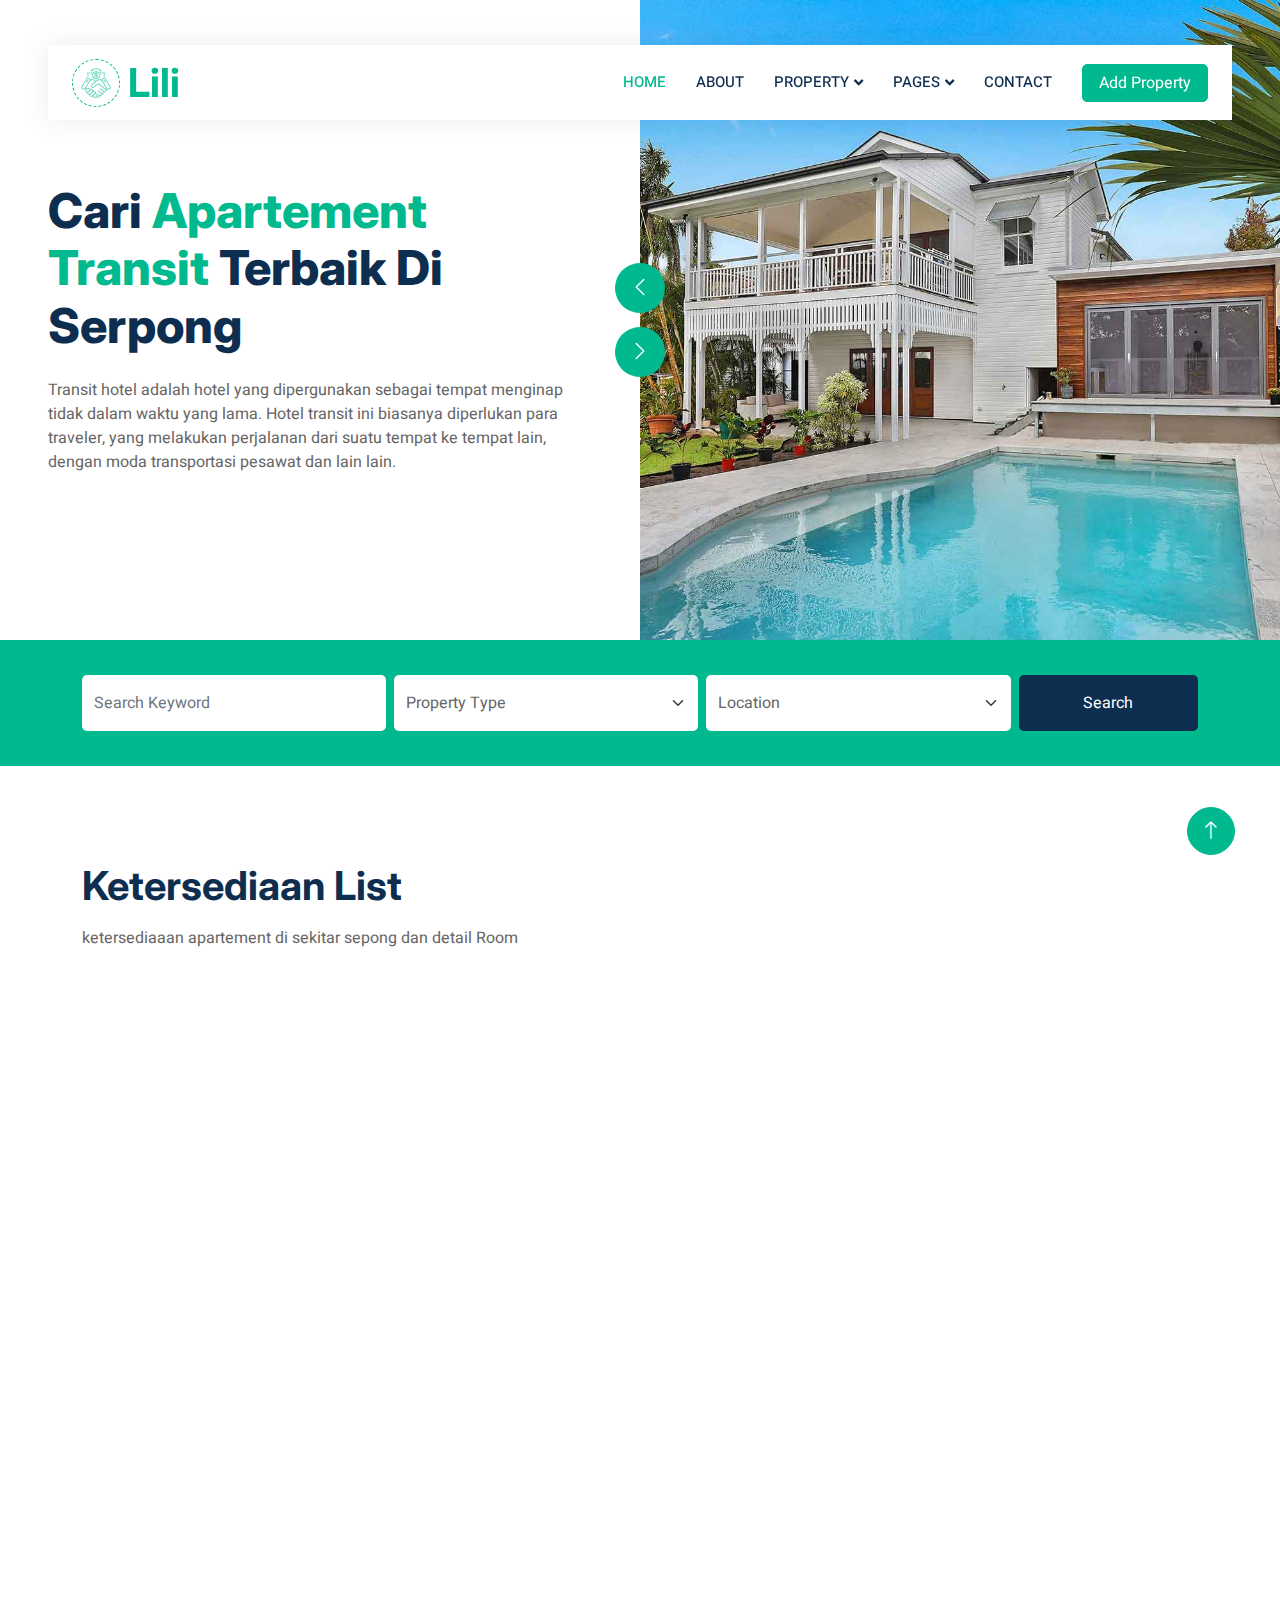
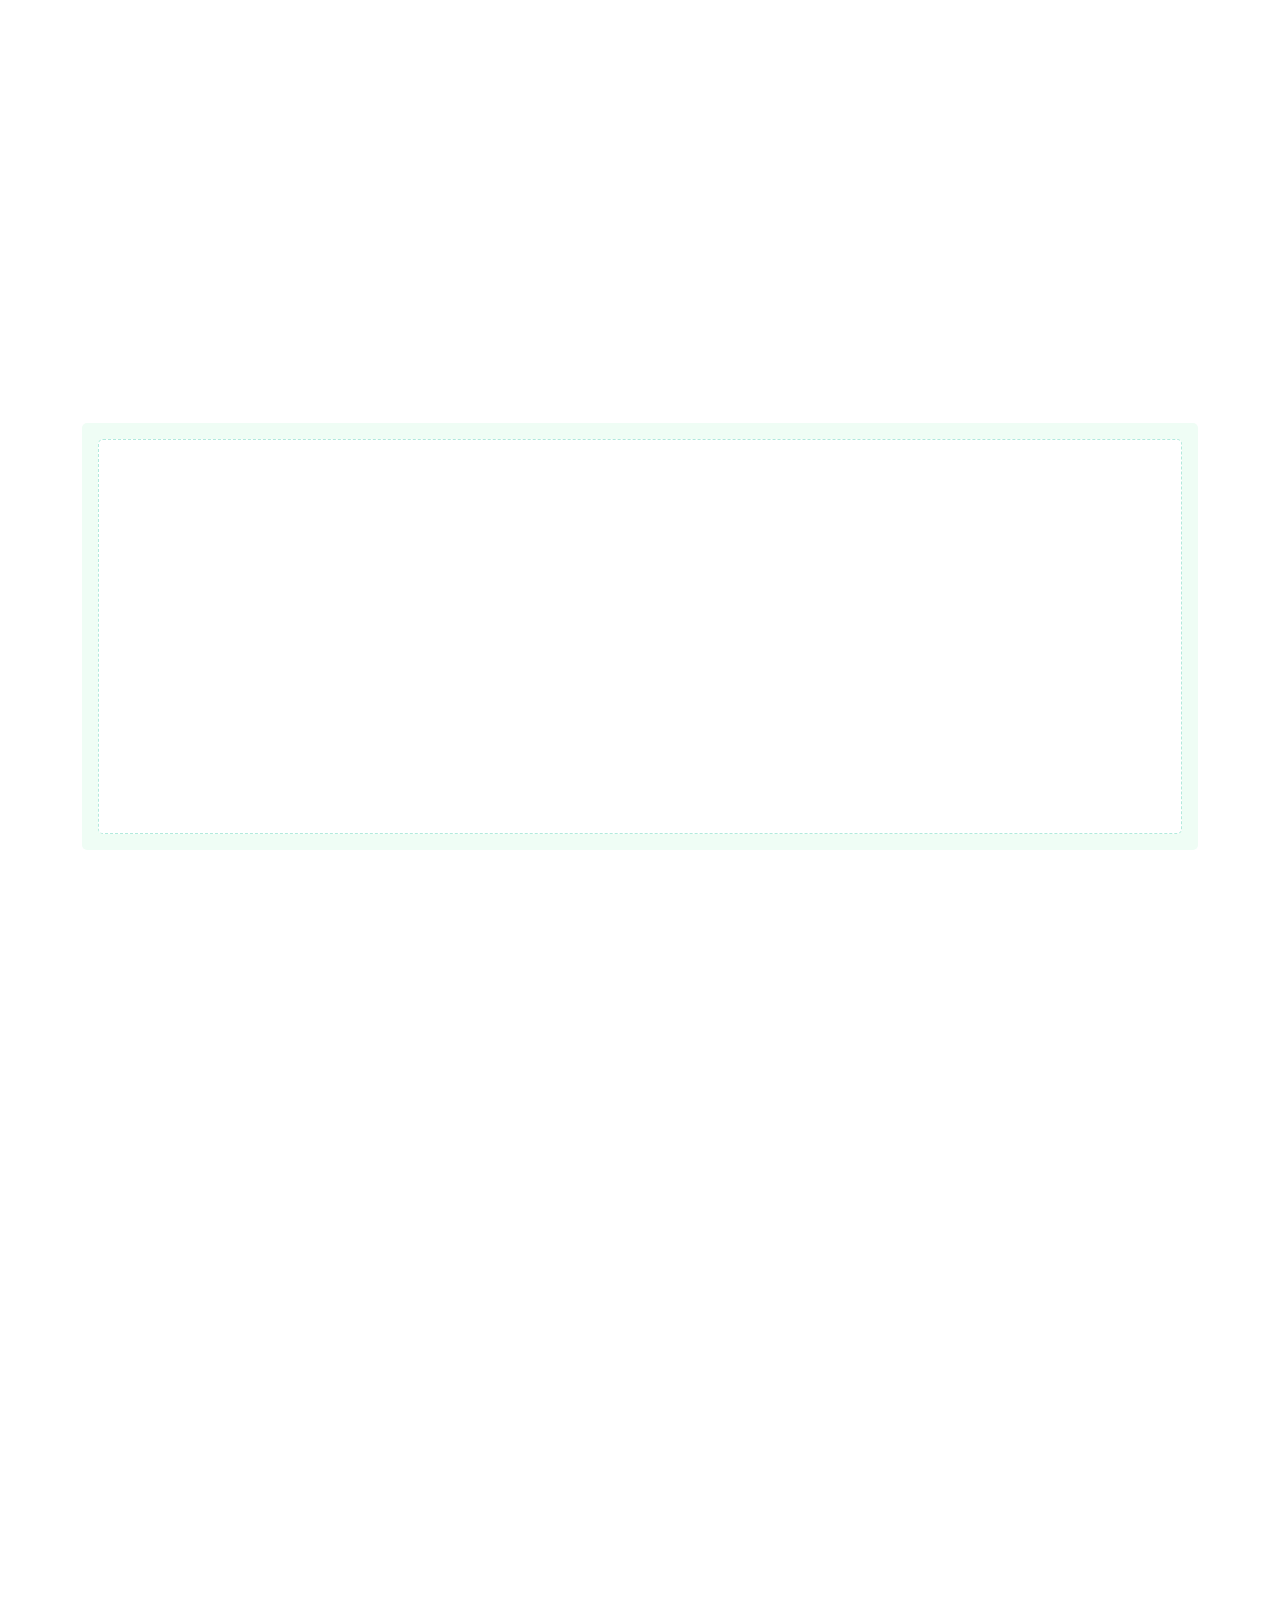
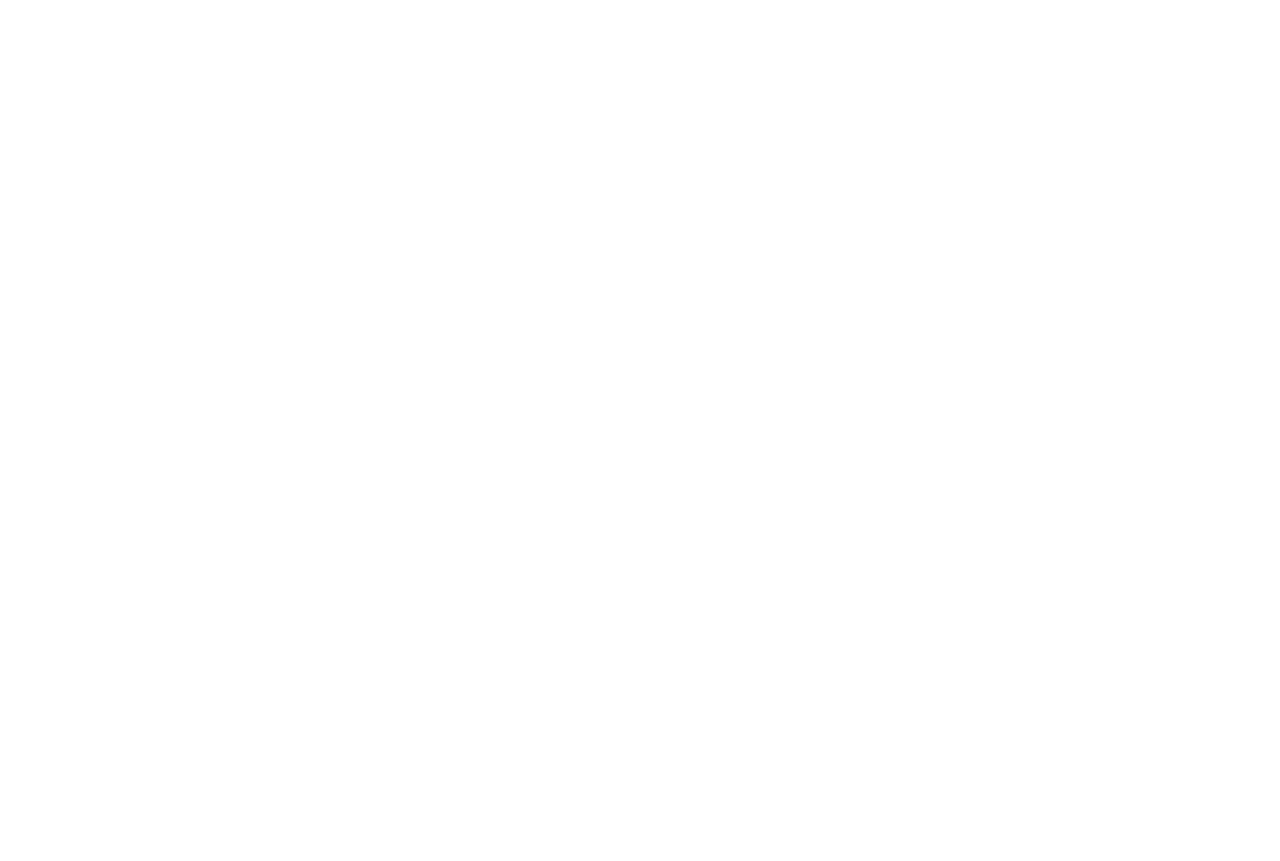
==== index.html @ ef80ec51 "first commit" ====
<!DOCTYPE html>
<html lang="en">

<head>
    <meta charset="utf-8">
    <title>Makaan - Real Estate HTML Template</title>
    <meta content="width=device-width, initial-scale=1.0" name="viewport">
    <meta content="" name="keywords">
    <meta content="" name="description">

    <!-- Favicon -->
    <link href="img/favicon.ico" rel="icon">

    <!-- Google Web Fonts -->
    <link rel="preconnect" href="https://fonts.googleapis.com">
    <link rel="preconnect" href="https://fonts.gstatic.com" crossorigin>
    <link href="https://fonts.googleapis.com/css2?family=Heebo:wght@400;500;600&family=Inter:wght@700;800&display=swap" rel="stylesheet">
    
    <!-- Icon Font Stylesheet -->
    <link href="https://cdnjs.cloudflare.com/ajax/libs/font-awesome/5.10.0/css/all.min.css" rel="stylesheet">
    <link href="https://cdn.jsdelivr.net/npm/bootstrap-icons@1.4.1/font/bootstrap-icons.css" rel="stylesheet">

    <!-- Libraries Stylesheet -->
    <link href="lib/animate/animate.min.css" rel="stylesheet">
    <link href="lib/owlcarousel/assets/owl.carousel.min.css" rel="stylesheet">

    <!-- Customized Bootstrap Stylesheet -->
    <link href="css/bootstrap.min.css" rel="stylesheet">

    <!-- Template Stylesheet -->
    <link href="css/style.css" rel="stylesheet">
</head>

<body>
    <div class="container-xxl bg-white p-0">
        <!-- Spinner Start -->
        <div id="spinner" class="show bg-white position-fixed translate-middle w-100 vh-100 top-50 start-50 d-flex align-items-center justify-content-center">
            <div class="spinner-border text-primary" style="width: 3rem; height: 3rem;" role="status">
                <span class="sr-only">Loading...</span>
            </div>
        </div>
        <!-- Spinner End -->


        <!-- Navbar Start -->
        <div class="container-fluid nav-bar bg-transparent">
            <nav class="navbar navbar-expand-lg bg-white navbar-light py-0 px-4">
                <a href="index.html" class="navbar-brand d-flex align-items-center text-center">
                    <div class="icon p-2 me-2">
                        <img class="img-fluid" src="img/icon-deal.png" alt="Icon" style="width: 30px; height: 30px;">
                    </div>
                    <h1 class="m-0 text-primary">Lili</h1>
                </a>
                <button type="button" class="navbar-toggler" data-bs-toggle="collapse" data-bs-target="#navbarCollapse">
                    <span class="navbar-toggler-icon"></span>
                </button>
                <div class="collapse navbar-collapse" id="navbarCollapse">
                    <div class="navbar-nav ms-auto">
                        <a href="index.html" class="nav-item nav-link active">Home</a>
                        <a href="about.html" class="nav-item nav-link">About</a>
                        <div class="nav-item dropdown">
                            <a href="#" class="nav-link dropdown-toggle" data-bs-toggle="dropdown">Property</a>
                            <div class="dropdown-menu rounded-0 m-0">
                                <a href="property-list.html" class="dropdown-item">Property List</a>
                                <a href="property-type.html" class="dropdown-item">Property Type</a>
                                <a href="property-agent.html" class="dropdown-item">Property Agent</a>
                            </div>
                        </div>
                        <div class="nav-item dropdown">
                            <a href="#" class="nav-link dropdown-toggle" data-bs-toggle="dropdown">Pages</a>
                            <div class="dropdown-menu rounded-0 m-0">
                                <a href="testimonial.html" class="dropdown-item">Testimonial</a>
                                <a href="404.html" class="dropdown-item">404 Error</a>
                            </div>
                        </div>
                        <a href="contact.html" class="nav-item nav-link">Contact</a>
                    </div>
                    <a href="" class="btn btn-primary px-3 d-none d-lg-flex">Add Property</a>
                </div>
            </nav>
        </div>
        <!-- Navbar End -->


        <!-- Header Start -->
        <div class="container-fluid header bg-white p-0">
            <div class="row g-0 align-items-center flex-column-reverse flex-md-row">
                <div class="col-md-6 p-5 mt-lg-5">
                    <h1 class="display-5 animated fadeIn mb-4">Cari <span class="text-primary">Apartement Transit</span> Terbaik Di Serpong</h1>
                    <p class="animated fadeIn mb-4 pb-2">Transit hotel adalah hotel yang dipergunakan sebagai tempat menginap tidak dalam waktu yang lama. Hotel transit ini biasanya diperlukan para traveler, yang melakukan perjalanan dari suatu tempat ke tempat lain, dengan moda transportasi pesawat dan lain lain.</p>
                    <!-- <a href="" class="btn btn-primary py-3 px-5 me-3 animated fadeIn">Get Started</a> -->
                </div>
                <div class="col-md-6 animated fadeIn">
                    <div class="owl-carousel header-carousel">
                        <div class="owl-carousel-item">
                            <img class="img-fluid" src="img/carousel-1.jpg" alt="">
                        </div>
                        <div class="owl-carousel-item">
                            <img class="img-fluid" src="img/carousel-2.jpg" alt="">
                        </div>
                    </div>
                </div>
            </div>
        </div>
        <!-- Header End -->


        <!-- Search Start -->
        <div class="container-fluid bg-primary mb-5 wow fadeIn" data-wow-delay="0.1s" style="padding: 35px;">
            <div class="container">
                <div class="row g-2">
                    <div class="col-md-10">
                        <div class="row g-2">
                            <div class="col-md-4">
                                <input type="text" class="form-control border-0 py-3" placeholder="Search Keyword">
                            </div>
                            <div class="col-md-4">
                                <select class="form-select border-0 py-3">
                                    <option selected>Property Type</option>
                                    <option value="1">Apartmene serpong</option>
                                    <option value="2">Apartmene serpong 2</option>
                                    <option value="3">Apartmene serpong 3</option>
                                </select>
                            </div>
                            <div class="col-md-4">
                                <select class="form-select border-0 py-3">
                                    <option selected>Location</option>
                                    <option value="1">Building 1</option>
                                    <option value="2">Building 2</option>
                                    <option value="3">Building 3</option>
                                </select>
                            </div>
                        </div>
                    </div>
                    <div class="col-md-2">
                        <button class="btn btn-dark border-0 w-100 py-3">Search</button>
                    </div>
                </div>
            </div>
        </div>
        <!-- Search End -->


        <!-- Category Start -->
        <!-- <div class="container-xxl py-5">
            <div class="container">
                <div class="text-center mx-auto mb-5 wow fadeInUp" data-wow-delay="0.1s" style="max-width: 600px;">
                    <h1 class="mb-3">Property Types</h1>
                    <p>Eirmod sed ipsum dolor sit rebum labore magna erat. Tempor ut dolore lorem kasd vero ipsum sit eirmod sit. Ipsum diam justo sed rebum vero dolor duo.</p>
                </div>
                <div class="row g-4">
                    <div class="col-lg-3 col-sm-6 wow fadeInUp" data-wow-delay="0.1s">
                        <a class="cat-item d-block bg-light text-center rounded p-3" href="">
                            <div class="rounded p-4">
                                <div class="icon mb-3">
                                    <img class="img-fluid" src="img/icon-apartment.png" alt="Icon">
                                </div>
                                <h6>Apartment</h6>
                                <span>123 Properties</span>
                            </div>
                        </a>
                    </div>
                    <div class="col-lg-3 col-sm-6 wow fadeInUp" data-wow-delay="0.3s">
                        <a class="cat-item d-block bg-light text-center rounded p-3" href="">
                            <div class="rounded p-4">
                                <div class="icon mb-3">
                                    <img class="img-fluid" src="img/icon-villa.png" alt="Icon">
                                </div>
                                <h6>Villa</h6>
                                <span>123 Properties</span>
                            </div>
                        </a>
                    </div>
                    <div class="col-lg-3 col-sm-6 wow fadeInUp" data-wow-delay="0.5s">
                        <a class="cat-item d-block bg-light text-center rounded p-3" href="">
                            <div class="rounded p-4">
                                <div class="icon mb-3">
                                    <img class="img-fluid" src="img/icon-house.png" alt="Icon">
                                </div>
                                <h6>Home</h6>
                                <span>123 Properties</span>
                            </div>
                        </a>
                    </div>
                    <div class="col-lg-3 col-sm-6 wow fadeInUp" data-wow-delay="0.7s">
                        <a class="cat-item d-block bg-light text-center rounded p-3" href="">
                            <div class="rounded p-4">
                                <div class="icon mb-3">
                                    <img class="img-fluid" src="img/icon-housing.png" alt="Icon">
                                </div>
                                <h6>Office</h6>
                                <span>123 Properties</span>
                            </div>
                        </a>
                    </div>
                    <div class="col-lg-3 col-sm-6 wow fadeInUp" data-wow-delay="0.1s">
                        <a class="cat-item d-block bg-light text-center rounded p-3" href="">
                            <div class="rounded p-4">
                                <div class="icon mb-3">
                                    <img class="img-fluid" src="img/icon-building.png" alt="Icon">
                                </div>
                                <h6>Building</h6>
                                <span>123 Properties</span>
                            </div>
                        </a>
                    </div>
                    <div class="col-lg-3 col-sm-6 wow fadeInUp" data-wow-delay="0.3s">
                        <a class="cat-item d-block bg-light text-center rounded p-3" href="">
                            <div class="rounded p-4">
                                <div class="icon mb-3">
                                    <img class="img-fluid" src="img/icon-neighborhood.png" alt="Icon">
                                </div>
                                <h6>Townhouse</h6>
                                <span>123 Properties</span>
                            </div>
                        </a>
                    </div>
                    <div class="col-lg-3 col-sm-6 wow fadeInUp" data-wow-delay="0.5s">
                        <a class="cat-item d-block bg-light text-center rounded p-3" href="">
                            <div class="rounded p-4">
                                <div class="icon mb-3">
                                    <img class="img-fluid" src="img/icon-condominium.png" alt="Icon">
                                </div>
                                <h6>Shop</h6>
                                <span>123 Properties</span>
                            </div>
                        </a>
                    </div>
                    <div class="col-lg-3 col-sm-6 wow fadeInUp" data-wow-delay="0.7s">
                        <a class="cat-item d-block bg-light text-center rounded p-3" href="">
                            <div class="rounded p-4">
                                <div class="icon mb-3">
                                    <img class="img-fluid" src="img/icon-luxury.png" alt="Icon">
                                </div>
                                <h6>Garage</h6>
                                <span>123 Properties</span>
                            </div>
                        </a>
                    </div>
                </div>
            </div>
        </div> -->
        <!-- Category End -->


        <!-- About Start -->
        <!-- <div class="container-xxl py-5">
            <div class="container">
                <div class="row g-5 align-items-center">
                    <div class="col-lg-6 wow fadeIn" data-wow-delay="0.1s">
                        <div class="about-img position-relative overflow-hidden p-5 pe-0">
                            <img class="img-fluid w-100" src="img/about.jpg">
                        </div>
                    </div>
                    <div class="col-lg-6 wow fadeIn" data-wow-delay="0.5s">
                        <h1 class="mb-4">#1 Place To Find The Perfect Property</h1>
                        <p class="mb-4">Tempor erat elitr rebum at clita. Diam dolor diam ipsum sit. Aliqu diam amet diam et eos. Clita erat ipsum et lorem et sit, sed stet lorem sit clita duo justo magna dolore erat amet</p>
                        <p><i class="fa fa-check text-primary me-3"></i>Tempor erat elitr rebum at clita</p>
                        <p><i class="fa fa-check text-primary me-3"></i>Aliqu diam amet diam et eos</p>
                        <p><i class="fa fa-check text-primary me-3"></i>Clita duo justo magna dolore erat amet</p>
                        <a class="btn btn-primary py-3 px-5 mt-3" href="">Read More</a>
                    </div>
                </div>
            </div>
        </div> -->
        <!-- About End -->


        <!-- Property List Start -->
        <div class="container-xxl py-5">
            <div class="container">
                <div class="row g-0 gx-5 align-items-end">
                    <div class="col-lg-6">
                        <div class="text-start mx-auto mb-5 wow slideInLeft" data-wow-delay="0.1s">
                            <h1 class="mb-3">Ketersediaan List</h1>
                            <p>ketersediaaan apartement di sekitar sepong dan detail Room</p>
                        </div>
                    </div>
                    <div class="col-lg-6 text-start text-lg-end wow slideInRight" data-wow-delay="0.1s">
                        <ul class="nav nav-pills d-inline-flex justify-content-end mb-5">
                            <li class="nav-item me-2">
                                <a class="btn btn-outline-primary active" data-bs-toggle="pill" href="#tab-1">Termahal</a>
                            </li>
                            <li class="nav-item me-2">
                                <a class="btn btn-outline-primary" data-bs-toggle="pill" href="#tab-2">Termurah</a>
                            </li>
                            <li class="nav-item me-0">
                                <a class="btn btn-outline-primary" data-bs-toggle="pill" href="#tab-3">Retting</a>
                            </li>
                        </ul>
                    </div>
                </div>
                <div class="tab-content">
                    <div id="tab-1" class="tab-pane fade show p-0 active">
                        <div class="row g-4">
                            <div class="col-lg-4 col-md-6 wow fadeInUp" data-wow-delay="0.1s">
                                <div class="property-item rounded overflow-hidden">
                                    <div class="position-relative overflow-hidden">
                                        <a href=""><img class="img-fluid" src="img/property-1.jpg" alt=""></a>
                                        <div class="bg-primary rounded text-white position-absolute start-0 top-0 m-4 py-1 px-3">For Sell</div>
                                        <div class="bg-white rounded-top text-primary position-absolute start-0 bottom-0 mx-4 pt-1 px-3">Appartment</div>
                                    </div>
                                    <div class="p-4 pb-0">
                                        <h5 class="text-primary mb-3">$12,345</h5>
                                        <a class="d-block h5 mb-2" href="">Golden Urban House For Sell</a>
                                        <p><i class="fa fa-map-marker-alt text-primary me-2"></i>123 Street, New York, USA</p>
                                    </div>
                                    <div class="d-flex border-top">
                                        <small class="flex-fill text-center border-end py-2"><i class="fa fa-ruler-combined text-primary me-2"></i>1000 Sqft</small>
                                        <small class="flex-fill text-center border-end py-2"><i class="fa fa-bed text-primary me-2"></i>3 Bed</small>
                                        <small class="flex-fill text-center py-2"><i class="fa fa-bath text-primary me-2"></i>2 Bath</small>
                                    </div>
                                </div>
                            </div>
                            <div class="col-lg-4 col-md-6 wow fadeInUp" data-wow-delay="0.3s">
                                <div class="property-item rounded overflow-hidden">
                                    <div class="position-relative overflow-hidden">
                                        <a href=""><img class="img-fluid" src="img/property-2.jpg" alt=""></a>
                                        <div class="bg-primary rounded text-white position-absolute start-0 top-0 m-4 py-1 px-3">For Rent</div>
                                        <div class="bg-white rounded-top text-primary position-absolute start-0 bottom-0 mx-4 pt-1 px-3">Villa</div>
                                    </div>
                                    <div class="p-4 pb-0">
                                        <h5 class="text-primary mb-3">$12,345</h5>
                                        <a class="d-block h5 mb-2" href="">Golden Urban House For Sell</a>
                                        <p><i class="fa fa-map-marker-alt text-primary me-2"></i>123 Street, New York, USA</p>
                                    </div>
                                    <div class="d-flex border-top">
                                        <small class="flex-fill text-center border-end py-2"><i class="fa fa-ruler-combined text-primary me-2"></i>1000 Sqft</small>
                                        <small class="flex-fill text-center border-end py-2"><i class="fa fa-bed text-primary me-2"></i>3 Bed</small>
                                        <small class="flex-fill text-center py-2"><i class="fa fa-bath text-primary me-2"></i>2 Bath</small>
                                    </div>
                                </div>
                            </div>
                            <div class="col-lg-4 col-md-6 wow fadeInUp" data-wow-delay="0.5s">
                                <div class="property-item rounded overflow-hidden">
                                    <div class="position-relative overflow-hidden">
                                        <a href=""><img class="img-fluid" src="img/property-3.jpg" alt=""></a>
                                        <div class="bg-primary rounded text-white position-absolute start-0 top-0 m-4 py-1 px-3">For Sell</div>
                                        <div class="bg-white rounded-top text-primary position-absolute start-0 bottom-0 mx-4 pt-1 px-3">Office</div>
                                    </div>
                                    <div class="p-4 pb-0">
                                        <h5 class="text-primary mb-3">$12,345</h5>
                                        <a class="d-block h5 mb-2" href="">Golden Urban House For Sell</a>
                                        <p><i class="fa fa-map-marker-alt text-primary me-2"></i>123 Street, New York, USA</p>
                                    </div>
                                    <div class="d-flex border-top">
                                        <small class="flex-fill text-center border-end py-2"><i class="fa fa-ruler-combined text-primary me-2"></i>1000 Sqft</small>
                                        <small class="flex-fill text-center border-end py-2"><i class="fa fa-bed text-primary me-2"></i>3 Bed</small>
                                        <small class="flex-fill text-center py-2"><i class="fa fa-bath text-primary me-2"></i>2 Bath</small>
                                    </div>
                                </div>
                            </div>
                            <div class="col-lg-4 col-md-6 wow fadeInUp" data-wow-delay="0.1s">
                                <div class="property-item rounded overflow-hidden">
                                    <div class="position-relative overflow-hidden">
                                        <a href=""><img class="img-fluid" src="img/property-4.jpg" alt=""></a>
                                        <div class="bg-primary rounded text-white position-absolute start-0 top-0 m-4 py-1 px-3">For Rent</div>
                                        <div class="bg-white rounded-top text-primary position-absolute start-0 bottom-0 mx-4 pt-1 px-3">Building</div>
                                    </div>
                                    <div class="p-4 pb-0">
                                        <h5 class="text-primary mb-3">$12,345</h5>
                                        <a class="d-block h5 mb-2" href="">Golden Urban House For Sell</a>
                                        <p><i class="fa fa-map-marker-alt text-primary me-2"></i>123 Street, New York, USA</p>
                                    </div>
                                    <div class="d-flex border-top">
                                        <small class="flex-fill text-center border-end py-2"><i class="fa fa-ruler-combined text-primary me-2"></i>1000 Sqft</small>
                                        <small class="flex-fill text-center border-end py-2"><i class="fa fa-bed text-primary me-2"></i>3 Bed</small>
                                        <small class="flex-fill text-center py-2"><i class="fa fa-bath text-primary me-2"></i>2 Bath</small>
                                    </div>
                                </div>
                            </div>
                            <div class="col-lg-4 col-md-6 wow fadeInUp" data-wow-delay="0.3s">
                                <div class="property-item rounded overflow-hidden">
                                    <div class="position-relative overflow-hidden">
                                        <a href=""><img class="img-fluid" src="img/property-5.jpg" alt=""></a>
                                        <div class="bg-primary rounded text-white position-absolute start-0 top-0 m-4 py-1 px-3">For Sell</div>
                                        <div class="bg-white rounded-top text-primary position-absolute start-0 bottom-0 mx-4 pt-1 px-3">Home</div>
                                    </div>
                                    <div class="p-4 pb-0">
                                        <h5 class="text-primary mb-3">$12,345</h5>
                                        <a class="d-block h5 mb-2" href="">Golden Urban House For Sell</a>
                                        <p><i class="fa fa-map-marker-alt text-primary me-2"></i>123 Street, New York, USA</p>
                                    </div>
                                    <div class="d-flex border-top">
                                        <small class="flex-fill text-center border-end py-2"><i class="fa fa-ruler-combined text-primary me-2"></i>1000 Sqft</small>
                                        <small class="flex-fill text-center border-end py-2"><i class="fa fa-bed text-primary me-2"></i>3 Bed</small>
                                        <small class="flex-fill text-center py-2"><i class="fa fa-bath text-primary me-2"></i>2 Bath</small>
                                    </div>
                                </div>
                            </div>
                            <div class="col-lg-4 col-md-6 wow fadeInUp" data-wow-delay="0.5s">
                                <div class="property-item rounded overflow-hidden">
                                    <div class="position-relative overflow-hidden">
                                        <a href=""><img class="img-fluid" src="img/property-6.jpg" alt=""></a>
                                        <div class="bg-primary rounded text-white position-absolute start-0 top-0 m-4 py-1 px-3">For Rent</div>
                                        <div class="bg-white rounded-top text-primary position-absolute start-0 bottom-0 mx-4 pt-1 px-3">Shop</div>
                                    </div>
                                    <div class="p-4 pb-0">
                                        <h5 class="text-primary mb-3">$12,345</h5>
                                        <a class="d-block h5 mb-2" href="">Golden Urban House For Sell</a>
                                        <p><i class="fa fa-map-marker-alt text-primary me-2"></i>123 Street, New York, USA</p>
                                    </div>
                                    <div class="d-flex border-top">
                                        <small class="flex-fill text-center border-end py-2"><i class="fa fa-ruler-combined text-primary me-2"></i>1000 Sqft</small>
                                        <small class="flex-fill text-center border-end py-2"><i class="fa fa-bed text-primary me-2"></i>3 Bed</small>
                                        <small class="flex-fill text-center py-2"><i class="fa fa-bath text-primary me-2"></i>2 Bath</small>
                                    </div>
                                </div>
                            </div>
                            <div class="col-12 text-center wow fadeInUp" data-wow-delay="0.1s">
                                <a class="btn btn-primary py-3 px-5" href="">Browse More Property</a>
                            </div>
                        </div>
                    </div>
                    <div id="tab-2" class="tab-pane fade show p-0">
                        <div class="row g-4">
                            <div class="col-lg-4 col-md-6">
                                <div class="property-item rounded overflow-hidden">
                                    <div class="position-relative overflow-hidden">
                                        <a href=""><img class="img-fluid" src="img/property-1.jpg" alt=""></a>
                                        <div class="bg-primary rounded text-white position-absolute start-0 top-0 m-4 py-1 px-3">For Sell</div>
                                        <div class="bg-white rounded-top text-primary position-absolute start-0 bottom-0 mx-4 pt-1 px-3">Appartment</div>
                                    </div>
                                    <div class="p-4 pb-0">
                                        <h5 class="text-primary mb-3">$12,345</h5>
                                        <a class="d-block h5 mb-2" href="">Golden Urban House For Sell</a>
                                        <p><i class="fa fa-map-marker-alt text-primary me-2"></i>123 Street, New York, USA</p>
                                    </div>
                                    <div class="d-flex border-top">
                                        <small class="flex-fill text-center border-end py-2"><i class="fa fa-ruler-combined text-primary me-2"></i>1000 Sqft</small>
                                        <small class="flex-fill text-center border-end py-2"><i class="fa fa-bed text-primary me-2"></i>3 Bed</small>
                                        <small class="flex-fill text-center py-2"><i class="fa fa-bath text-primary me-2"></i>2 Bath</small>
                                    </div>
                                </div>
                            </div>
                            <div class="col-lg-4 col-md-6">
                                <div class="property-item rounded overflow-hidden">
                                    <div class="position-relative overflow-hidden">
                                        <a href=""><img class="img-fluid" src="img/property-2.jpg" alt=""></a>
                                        <div class="bg-primary rounded text-white position-absolute start-0 top-0 m-4 py-1 px-3">For Rent</div>
                                        <div class="bg-white rounded-top text-primary position-absolute start-0 bottom-0 mx-4 pt-1 px-3">Villa</div>
                                    </div>
                                    <div class="p-4 pb-0">
                                        <h5 class="text-primary mb-3">$12,345</h5>
                                        <a class="d-block h5 mb-2" href="">Golden Urban House For Sell</a>
                                        <p><i class="fa fa-map-marker-alt text-primary me-2"></i>123 Street, New York, USA</p>
                                    </div>
                                    <div class="d-flex border-top">
                                        <small class="flex-fill text-center border-end py-2"><i class="fa fa-ruler-combined text-primary me-2"></i>1000 Sqft</small>
                                        <small class="flex-fill text-center border-end py-2"><i class="fa fa-bed text-primary me-2"></i>3 Bed</small>
                                        <small class="flex-fill text-center py-2"><i class="fa fa-bath text-primary me-2"></i>2 Bath</small>
                                    </div>
                                </div>
                            </div>
                            <div class="col-lg-4 col-md-6">
                                <div class="property-item rounded overflow-hidden">
                                    <div class="position-relative overflow-hidden">
                                        <a href=""><img class="img-fluid" src="img/property-3.jpg" alt=""></a>
                                        <div class="bg-primary rounded text-white position-absolute start-0 top-0 m-4 py-1 px-3">For Sell</div>
                                        <div class="bg-white rounded-top text-primary position-absolute start-0 bottom-0 mx-4 pt-1 px-3">Office</div>
                                    </div>
                                    <div class="p-4 pb-0">
                                        <h5 class="text-primary mb-3">$12,345</h5>
                                        <a class="d-block h5 mb-2" href="">Golden Urban House For Sell</a>
                                        <p><i class="fa fa-map-marker-alt text-primary me-2"></i>123 Street, New York, USA</p>
                                    </div>
                                    <div class="d-flex border-top">
                                        <small class="flex-fill text-center border-end py-2"><i class="fa fa-ruler-combined text-primary me-2"></i>1000 Sqft</small>
                                        <small class="flex-fill text-center border-end py-2"><i class="fa fa-bed text-primary me-2"></i>3 Bed</small>
                                        <small class="flex-fill text-center py-2"><i class="fa fa-bath text-primary me-2"></i>2 Bath</small>
                                    </div>
                                </div>
                            </div>
                            <div class="col-lg-4 col-md-6">
                                <div class="property-item rounded overflow-hidden">
                                    <div class="position-relative overflow-hidden">
                                        <a href=""><img class="img-fluid" src="img/property-4.jpg" alt=""></a>
                                        <div class="bg-primary rounded text-white position-absolute start-0 top-0 m-4 py-1 px-3">For Rent</div>
                                        <div class="bg-white rounded-top text-primary position-absolute start-0 bottom-0 mx-4 pt-1 px-3">Building</div>
                                    </div>
                                    <div class="p-4 pb-0">
                                        <h5 class="text-primary mb-3">$12,345</h5>
                                        <a class="d-block h5 mb-2" href="">Golden Urban House For Sell</a>
                                        <p><i class="fa fa-map-marker-alt text-primary me-2"></i>123 Street, New York, USA</p>
                                    </div>
                                    <div class="d-flex border-top">
                                        <small class="flex-fill text-center border-end py-2"><i class="fa fa-ruler-combined text-primary me-2"></i>1000 Sqft</small>
                                        <small class="flex-fill text-center border-end py-2"><i class="fa fa-bed text-primary me-2"></i>3 Bed</small>
                                        <small class="flex-fill text-center py-2"><i class="fa fa-bath text-primary me-2"></i>2 Bath</small>
                                    </div>
                                </div>
                            </div>
                            <div class="col-lg-4 col-md-6">
                                <div class="property-item rounded overflow-hidden">
                                    <div class="position-relative overflow-hidden">
                                        <a href=""><img class="img-fluid" src="img/property-5.jpg" alt=""></a>
                                        <div class="bg-primary rounded text-white position-absolute start-0 top-0 m-4 py-1 px-3">For Sell</div>
                                        <div class="bg-white rounded-top text-primary position-absolute start-0 bottom-0 mx-4 pt-1 px-3">Home</div>
                                    </div>
                                    <div class="p-4 pb-0">
                                        <h5 class="text-primary mb-3">$12,345</h5>
                                        <a class="d-block h5 mb-2" href="">Golden Urban House For Sell</a>
                                        <p><i class="fa fa-map-marker-alt text-primary me-2"></i>123 Street, New York, USA</p>
                                    </div>
                                    <div class="d-flex border-top">
                                        <small class="flex-fill text-center border-end py-2"><i class="fa fa-ruler-combined text-primary me-2"></i>1000 Sqft</small>
                                        <small class="flex-fill text-center border-end py-2"><i class="fa fa-bed text-primary me-2"></i>3 Bed</small>
                                        <small class="flex-fill text-center py-2"><i class="fa fa-bath text-primary me-2"></i>2 Bath</small>
                                    </div>
                                </div>
                            </div>
                            <div class="col-lg-4 col-md-6">
                                <div class="property-item rounded overflow-hidden">
                                    <div class="position-relative overflow-hidden">
                                        <a href=""><img class="img-fluid" src="img/property-6.jpg" alt=""></a>
                                        <div class="bg-primary rounded text-white position-absolute start-0 top-0 m-4 py-1 px-3">For Rent</div>
                                        <div class="bg-white rounded-top text-primary position-absolute start-0 bottom-0 mx-4 pt-1 px-3">Shop</div>
                                    </div>
                                    <div class="p-4 pb-0">
                                        <h5 class="text-primary mb-3">$12,345</h5>
                                        <a class="d-block h5 mb-2" href="">Golden Urban House For Sell</a>
                                        <p><i class="fa fa-map-marker-alt text-primary me-2"></i>123 Street, New York, USA</p>
                                    </div>
                                    <div class="d-flex border-top">
                                        <small class="flex-fill text-center border-end py-2"><i class="fa fa-ruler-combined text-primary me-2"></i>1000 Sqft</small>
                                        <small class="flex-fill text-center border-end py-2"><i class="fa fa-bed text-primary me-2"></i>3 Bed</small>
                                        <small class="flex-fill text-center py-2"><i class="fa fa-bath text-primary me-2"></i>2 Bath</small>
                                    </div>
                                </div>
                            </div>
                            <div class="col-12 text-center">
                                <a class="btn btn-primary py-3 px-5" href="">Browse More Property</a>
                            </div>
                        </div>
                    </div>
                    <div id="tab-3" class="tab-pane fade show p-0">
                        <div class="row g-4">
                            <div class="col-lg-4 col-md-6">
                                <div class="property-item rounded overflow-hidden">
                                    <div class="position-relative overflow-hidden">
                                        <a href=""><img class="img-fluid" src="img/property-1.jpg" alt=""></a>
                                        <div class="bg-primary rounded text-white position-absolute start-0 top-0 m-4 py-1 px-3">For Sell</div>
                                        <div class="bg-white rounded-top text-primary position-absolute start-0 bottom-0 mx-4 pt-1 px-3">Appartment</div>
                                    </div>
                                    <div class="p-4 pb-0">
                                        <h5 class="text-primary mb-3">$12,345</h5>
                                        <a class="d-block h5 mb-2" href="">Golden Urban House For Sell</a>
                                        <p><i class="fa fa-map-marker-alt text-primary me-2"></i>123 Street, New York, USA</p>
                                    </div>
                                    <div class="d-flex border-top">
                                        <small class="flex-fill text-center border-end py-2"><i class="fa fa-ruler-combined text-primary me-2"></i>1000 Sqft</small>
                                        <small class="flex-fill text-center border-end py-2"><i class="fa fa-bed text-primary me-2"></i>3 Bed</small>
                                        <small class="flex-fill text-center py-2"><i class="fa fa-bath text-primary me-2"></i>2 Bath</small>
                                    </div>
                                </div>
                            </div>
                            <div class="col-lg-4 col-md-6">
                                <div class="property-item rounded overflow-hidden">
                                    <div class="position-relative overflow-hidden">
                                        <a href=""><img class="img-fluid" src="img/property-2.jpg" alt=""></a>
                                        <div class="bg-primary rounded text-white position-absolute start-0 top-0 m-4 py-1 px-3">For Rent</div>
                                        <div class="bg-white rounded-top text-primary position-absolute start-0 bottom-0 mx-4 pt-1 px-3">Villa</div>
                                    </div>
                                    <div class="p-4 pb-0">
                                        <h5 class="text-primary mb-3">$12,345</h5>
                                        <a class="d-block h5 mb-2" href="">Golden Urban House For Sell</a>
                                        <p><i class="fa fa-map-marker-alt text-primary me-2"></i>123 Street, New York, USA</p>
                                    </div>
                                    <div class="d-flex border-top">
                                        <small class="flex-fill text-center border-end py-2"><i class="fa fa-ruler-combined text-primary me-2"></i>1000 Sqft</small>
                                        <small class="flex-fill text-center border-end py-2"><i class="fa fa-bed text-primary me-2"></i>3 Bed</small>
                                        <small class="flex-fill text-center py-2"><i class="fa fa-bath text-primary me-2"></i>2 Bath</small>
                                    </div>
                                </div>
                            </div>
                            <div class="col-lg-4 col-md-6">
                                <div class="property-item rounded overflow-hidden">
                                    <div class="position-relative overflow-hidden">
                                        <a href=""><img class="img-fluid" src="img/property-3.jpg" alt=""></a>
                                        <div class="bg-primary rounded text-white position-absolute start-0 top-0 m-4 py-1 px-3">For Sell</div>
                                        <div class="bg-white rounded-top text-primary position-absolute start-0 bottom-0 mx-4 pt-1 px-3">Office</div>
                                    </div>
                                    <div class="p-4 pb-0">
                                        <h5 class="text-primary mb-3">$12,345</h5>
                                        <a class="d-block h5 mb-2" href="">Golden Urban House For Sell</a>
                                        <p><i class="fa fa-map-marker-alt text-primary me-2"></i>123 Street, New York, USA</p>
                                    </div>
                                    <div class="d-flex border-top">
                                        <small class="flex-fill text-center border-end py-2"><i class="fa fa-ruler-combined text-primary me-2"></i>1000 Sqft</small>
                                        <small class="flex-fill text-center border-end py-2"><i class="fa fa-bed text-primary me-2"></i>3 Bed</small>
                                        <small class="flex-fill text-center py-2"><i class="fa fa-bath text-primary me-2"></i>2 Bath</small>
                                    </div>
                                </div>
                            </div>
                            <div class="col-lg-4 col-md-6">
                                <div class="property-item rounded overflow-hidden">
                                    <div class="position-relative overflow-hidden">
                                        <a href=""><img class="img-fluid" src="img/property-4.jpg" alt=""></a>
                                        <div class="bg-primary rounded text-white position-absolute start-0 top-0 m-4 py-1 px-3">For Rent</div>
                                        <div class="bg-white rounded-top text-primary position-absolute start-0 bottom-0 mx-4 pt-1 px-3">Building</div>
                                    </div>
                                    <div class="p-4 pb-0">
                                        <h5 class="text-primary mb-3">$12,345</h5>
                                        <a class="d-block h5 mb-2" href="">Golden Urban House For Sell</a>
                                        <p><i class="fa fa-map-marker-alt text-primary me-2"></i>123 Street, New York, USA</p>
                                    </div>
                                    <div class="d-flex border-top">
                                        <small class="flex-fill text-center border-end py-2"><i class="fa fa-ruler-combined text-primary me-2"></i>1000 Sqft</small>
                                        <small class="flex-fill text-center border-end py-2"><i class="fa fa-bed text-primary me-2"></i>3 Bed</small>
                                        <small class="flex-fill text-center py-2"><i class="fa fa-bath text-primary me-2"></i>2 Bath</small>
                                    </div>
                                </div>
                            </div>
                            <div class="col-lg-4 col-md-6">
                                <div class="property-item rounded overflow-hidden">
                                    <div class="position-relative overflow-hidden">
                                        <a href=""><img class="img-fluid" src="img/property-5.jpg" alt=""></a>
                                        <div class="bg-primary rounded text-white position-absolute start-0 top-0 m-4 py-1 px-3">For Sell</div>
                                        <div class="bg-white rounded-top text-primary position-absolute start-0 bottom-0 mx-4 pt-1 px-3">Home</div>
                                    </div>
                                    <div class="p-4 pb-0">
                                        <h5 class="text-primary mb-3">$12,345</h5>
                                        <a class="d-block h5 mb-2" href="">Golden Urban House For Sell</a>
                                        <p><i class="fa fa-map-marker-alt text-primary me-2"></i>123 Street, New York, USA</p>
                                    </div>
                                    <div class="d-flex border-top">
                                        <small class="flex-fill text-center border-end py-2"><i class="fa fa-ruler-combined text-primary me-2"></i>1000 Sqft</small>
                                        <small class="flex-fill text-center border-end py-2"><i class="fa fa-bed text-primary me-2"></i>3 Bed</small>
                                        <small class="flex-fill text-center py-2"><i class="fa fa-bath text-primary me-2"></i>2 Bath</small>
                                    </div>
                                </div>
                            </div>
                            <div class="col-lg-4 col-md-6">
                                <div class="property-item rounded overflow-hidden">
                                    <div class="position-relative overflow-hidden">
                                        <a href=""><img class="img-fluid" src="img/property-6.jpg" alt=""></a>
                                        <div class="bg-primary rounded text-white position-absolute start-0 top-0 m-4 py-1 px-3">For Rent</div>
                                        <div class="bg-white rounded-top text-primary position-absolute start-0 bottom-0 mx-4 pt-1 px-3">Shop</div>
                                    </div>
                                    <div class="p-4 pb-0">
                                        <h5 class="text-primary mb-3">$12,345</h5>
                                        <a class="d-block h5 mb-2" href="">Golden Urban House For Sell</a>
                                        <p><i class="fa fa-map-marker-alt text-primary me-2"></i>123 Street, New York, USA</p>
                                    </div>
                                    <div class="d-flex border-top">
                                        <small class="flex-fill text-center border-end py-2"><i class="fa fa-ruler-combined text-primary me-2"></i>1000 Sqft</small>
                                        <small class="flex-fill text-center border-end py-2"><i class="fa fa-bed text-primary me-2"></i>3 Bed</small>
                                        <small class="flex-fill text-center py-2"><i class="fa fa-bath text-primary me-2"></i>2 Bath</small>
                                    </div>
                                </div>
                            </div>
                            <div class="col-12 text-center">
                                <a class="btn btn-primary py-3 px-5" href="">Browse More Property</a>
                            </div>
                        </div>
                    </div>
                </div>
            </div>
        </div>
        <!-- Property List End -->


        <!-- Call to Action Start -->
        <div class="container-xxl py-5">
            <div class="container">
                <div class="bg-light rounded p-3">
                    <div class="bg-white rounded p-4" style="border: 1px dashed rgba(0, 185, 142, .3)">
                        <div class="row g-5 align-items-center">
                            <div class="col-lg-6 wow fadeIn" data-wow-delay="0.1s">
                                <img class="img-fluid rounded w-100" src="img/call-to-action.jpg" alt="">
                            </div>
                            <div class="col-lg-6 wow fadeIn" data-wow-delay="0.5s">
                                <div class="mb-4">
                                    <h1 class="mb-3">Contact With Our Certified Agent</h1>
                                    <p>Eirmod sed ipsum dolor sit rebum magna erat. Tempor lorem kasd vero ipsum sit sit diam justo sed vero dolor duo.</p>
                                </div>
                                <a href="" class="btn btn-primary py-3 px-4 me-2"><i class="fa fa-phone-alt me-2"></i>Make A Call</a>
                                <a href="" class="btn btn-dark py-3 px-4"><i class="fa fa-calendar-alt me-2"></i>Get Appoinment</a>
                            </div>
                        </div>
                    </div>
                </div>
            </div>
        </div>
        <!-- Call to Action End -->


        <!-- Team Start -->
        <div class="container-xxl py-5">
            <div class="container">
                <div class="text-center mx-auto mb-5 wow fadeInUp" data-wow-delay="0.1s" style="max-width: 600px;">
                    <h1 class="mb-3">Property Agents</h1>
                    <p>Eirmod sed ipsum dolor sit rebum labore magna erat. Tempor ut dolore lorem kasd vero ipsum sit eirmod sit. Ipsum diam justo sed rebum vero dolor duo.</p>
                </div>
                <div class="row g-4">
                    <div class="col-lg-3 col-md-6 wow fadeInUp" data-wow-delay="0.1s">
                        <div class="team-item rounded overflow-hidden">
                            <div class="position-relative">
                                <img class="img-fluid" src="img/team-1.jpg" alt="">
                                <div class="position-absolute start-50 top-100 translate-middle d-flex align-items-center">
                                    <a class="btn btn-square mx-1" href=""><i class="fab fa-facebook-f"></i></a>
                                    <a class="btn btn-square mx-1" href=""><i class="fab fa-twitter"></i></a>
                                    <a class="btn btn-square mx-1" href=""><i class="fab fa-instagram"></i></a>
                                </div>
                            </div>
                            <div class="text-center p-4 mt-3">
                                <h5 class="fw-bold mb-0">Full Name</h5>
                                <small>Designation</small>
                            </div>
                        </div>
                    </div>
                    <div class="col-lg-3 col-md-6 wow fadeInUp" data-wow-delay="0.3s">
                        <div class="team-item rounded overflow-hidden">
                            <div class="position-relative">
                                <img class="img-fluid" src="img/team-2.jpg" alt="">
                                <div class="position-absolute start-50 top-100 translate-middle d-flex align-items-center">
                                    <a class="btn btn-square mx-1" href=""><i class="fab fa-facebook-f"></i></a>
                                    <a class="btn btn-square mx-1" href=""><i class="fab fa-twitter"></i></a>
                                    <a class="btn btn-square mx-1" href=""><i class="fab fa-instagram"></i></a>
                                </div>
                            </div>
                            <div class="text-center p-4 mt-3">
                                <h5 class="fw-bold mb-0">Full Name</h5>
                                <small>Designation</small>
                            </div>
                        </div>
                    </div>
                    <div class="col-lg-3 col-md-6 wow fadeInUp" data-wow-delay="0.5s">
                        <div class="team-item rounded overflow-hidden">
                            <div class="position-relative">
                                <img class="img-fluid" src="img/team-3.jpg" alt="">
                                <div class="position-absolute start-50 top-100 translate-middle d-flex align-items-center">
                                    <a class="btn btn-square mx-1" href=""><i class="fab fa-facebook-f"></i></a>
                                    <a class="btn btn-square mx-1" href=""><i class="fab fa-twitter"></i></a>
                                    <a class="btn btn-square mx-1" href=""><i class="fab fa-instagram"></i></a>
                                </div>
                            </div>
                            <div class="text-center p-4 mt-3">
                                <h5 class="fw-bold mb-0">Full Name</h5>
                                <small>Designation</small>
                            </div>
                        </div>
                    </div>
                    <div class="col-lg-3 col-md-6 wow fadeInUp" data-wow-delay="0.7s">
                        <div class="team-item rounded overflow-hidden">
                            <div class="position-relative">
                                <img class="img-fluid" src="img/team-4.jpg" alt="">
                                <div class="position-absolute start-50 top-100 translate-middle d-flex align-items-center">
                                    <a class="btn btn-square mx-1" href=""><i class="fab fa-facebook-f"></i></a>
                                    <a class="btn btn-square mx-1" href=""><i class="fab fa-twitter"></i></a>
                                    <a class="btn btn-square mx-1" href=""><i class="fab fa-instagram"></i></a>
                                </div>
                            </div>
                            <div class="text-center p-4 mt-3">
                                <h5 class="fw-bold mb-0">Full Name</h5>
                                <small>Designation</small>
                            </div>
                        </div>
                    </div>
                </div>
            </div>
        </div>
        <!-- Team End -->


        <!-- Testimonial Start -->
        <div class="container-xxl py-5">
            <div class="container">
                <div class="text-center mx-auto mb-5 wow fadeInUp" data-wow-delay="0.1s" style="max-width: 600px;">
                    <h1 class="mb-3">Our Clients Say!</h1>
                    <p>Eirmod sed ipsum dolor sit rebum labore magna erat. Tempor ut dolore lorem kasd vero ipsum sit eirmod sit. Ipsum diam justo sed rebum vero dolor duo.</p>
                </div>
                <div class="owl-carousel testimonial-carousel wow fadeInUp" data-wow-delay="0.1s">
                    <div class="testimonial-item bg-light rounded p-3">
                        <div class="bg-white border rounded p-4">
                            <p>Tempor stet labore dolor clita stet diam amet ipsum dolor duo ipsum rebum stet dolor amet diam stet. Est stet ea lorem amet est kasd kasd erat eos</p>
                            <div class="d-flex align-items-center">
                                <img class="img-fluid flex-shrink-0 rounded" src="img/testimonial-1.jpg" style="width: 45px; height: 45px;">
                                <div class="ps-3">
                                    <h6 class="fw-bold mb-1">Client Name</h6>
                                    <small>Profession</small>
                                </div>
                            </div>
                        </div>
                    </div>
                    <div class="testimonial-item bg-light rounded p-3">
                        <div class="bg-white border rounded p-4">
                            <p>Tempor stet labore dolor clita stet diam amet ipsum dolor duo ipsum rebum stet dolor amet diam stet. Est stet ea lorem amet est kasd kasd erat eos</p>
                            <div class="d-flex align-items-center">
                                <img class="img-fluid flex-shrink-0 rounded" src="img/testimonial-2.jpg" style="width: 45px; height: 45px;">
                                <div class="ps-3">
                                    <h6 class="fw-bold mb-1">Client Name</h6>
                                    <small>Profession</small>
                                </div>
                            </div>
                        </div>
                    </div>
                    <div class="testimonial-item bg-light rounded p-3">
                        <div class="bg-white border rounded p-4">
                            <p>Tempor stet labore dolor clita stet diam amet ipsum dolor duo ipsum rebum stet dolor amet diam stet. Est stet ea lorem amet est kasd kasd erat eos</p>
                            <div class="d-flex align-items-center">
                                <img class="img-fluid flex-shrink-0 rounded" src="img/testimonial-3.jpg" style="width: 45px; height: 45px;">
                                <div class="ps-3">
                                    <h6 class="fw-bold mb-1">Client Name</h6>
                                    <small>Profession</small>
                                </div>
                            </div>
                        </div>
                    </div>
                </div>
            </div>
        </div>
        <!-- Testimonial End -->
        

        <!-- Footer Start -->
        <div class="container-fluid bg-dark text-white-50 footer pt-5 mt-5 wow fadeIn" data-wow-delay="0.1s">
            <div class="container py-5">
                <div class="row g-5">
                    <div class="col-lg-3 col-md-6">
                        <h5 class="text-white mb-4">Get In Touch</h5>
                        <p class="mb-2"><i class="fa fa-map-marker-alt me-3"></i>123 Street, New York, USA</p>
                        <p class="mb-2"><i class="fa fa-phone-alt me-3"></i>+012 345 67890</p>
                        <p class="mb-2"><i class="fa fa-envelope me-3"></i>info@example.com</p>
                        <div class="d-flex pt-2">
                            <a class="btn btn-outline-light btn-social" href=""><i class="fab fa-twitter"></i></a>
                            <a class="btn btn-outline-light btn-social" href=""><i class="fab fa-facebook-f"></i></a>
                            <a class="btn btn-outline-light btn-social" href=""><i class="fab fa-youtube"></i></a>
                            <a class="btn btn-outline-light btn-social" href=""><i class="fab fa-linkedin-in"></i></a>
                        </div>
                    </div>
                    <div class="col-lg-3 col-md-6">
                        <h5 class="text-white mb-4">Quick Links</h5>
                        <a class="btn btn-link text-white-50" href="">About Us</a>
                        <a class="btn btn-link text-white-50" href="">Contact Us</a>
                        <a class="btn btn-link text-white-50" href="">Our Services</a>
                        <a class="btn btn-link text-white-50" href="">Privacy Policy</a>
                        <a class="btn btn-link text-white-50" href="">Terms & Condition</a>
                    </div>
                    <div class="col-lg-3 col-md-6">
                        <h5 class="text-white mb-4">Photo Gallery</h5>
                        <div class="row g-2 pt-2">
                            <div class="col-4">
                                <img class="img-fluid rounded bg-light p-1" src="img/property-1.jpg" alt="">
                            </div>
                            <div class="col-4">
                                <img class="img-fluid rounded bg-light p-1" src="img/property-2.jpg" alt="">
                            </div>
                            <div class="col-4">
                                <img class="img-fluid rounded bg-light p-1" src="img/property-3.jpg" alt="">
                            </div>
                            <div class="col-4">
                                <img class="img-fluid rounded bg-light p-1" src="img/property-4.jpg" alt="">
                            </div>
                            <div class="col-4">
                                <img class="img-fluid rounded bg-light p-1" src="img/property-5.jpg" alt="">
                            </div>
                            <div class="col-4">
                                <img class="img-fluid rounded bg-light p-1" src="img/property-6.jpg" alt="">
                            </div>
                        </div>
                    </div>
                    <div class="col-lg-3 col-md-6">
                        <h5 class="text-white mb-4">Newsletter</h5>
                        <p>Dolor amet sit justo amet elitr clita ipsum elitr est.</p>
                        <div class="position-relative mx-auto" style="max-width: 400px;">
                            <input class="form-control bg-transparent w-100 py-3 ps-4 pe-5" type="text" placeholder="Your email">
                            <button type="button" class="btn btn-primary py-2 position-absolute top-0 end-0 mt-2 me-2">SignUp</button>
                        </div>
                    </div>
                </div>
            </div>
            <div class="container">
                <div class="copyright">
                    <div class="row">
                        <div class="col-md-6 text-center text-md-start mb-3 mb-md-0">
                            &copy; <a class="border-bottom" href="#">Your Site Name</a>, All Right Reserved. 
							
							<!--/*** This template is free as long as you keep the footer author’s credit link/attribution link/backlink. If you'd like to use the template without the footer author’s credit link/attribution link/backlink, you can purchase the Credit Removal License from "https://htmlcodex.com/credit-removal". Thank you for your support. ***/-->
							Designed By <a class="border-bottom" href="https://htmlcodex.com">HTML Codex</a>
                        </div>
                        <div class="col-md-6 text-center text-md-end">
                            <div class="footer-menu">
                                <a href="">Home</a>
                                <a href="">Cookies</a>
                                <a href="">Help</a>
                                <a href="">FQAs</a>
                            </div>
                        </div>
                    </div>
                </div>
            </div>
        </div>
        <!-- Footer End -->


        <!-- Back to Top -->
        <a href="#" class="btn btn-lg btn-primary btn-lg-square back-to-top"><i class="bi bi-arrow-up"></i></a>
    </div>

    <!-- JavaScript Libraries -->
    <script src="https://code.jquery.com/jquery-3.4.1.min.js"></script>
    <script src="https://cdn.jsdelivr.net/npm/bootstrap@5.0.0/dist/js/bootstrap.bundle.min.js"></script>
    <script src="lib/wow/wow.min.js"></script>
    <script src="lib/easing/easing.min.js"></script>
    <script src="lib/waypoints/waypoints.min.js"></script>
    <script src="lib/owlcarousel/owl.carousel.min.js"></script>

    <!-- Template Javascript -->
    <script src="js/main.js"></script>
</body>

</html>
---- css/style.css ----
/********** Template CSS **********/
:root {
    --primary: #00B98E;
    --secondary: #FF6922;
    --light: #EFFDF5;
    --dark: #0E2E50;
}

.back-to-top {
    position: fixed;
    display: none;
    right: 45px;
    bottom: 45px;
    z-index: 99;
}




/*** Spinner ***/
#spinner {
    opacity: 0;
    visibility: hidden;
    transition: opacity .5s ease-out, visibility 0s linear .5s;
    z-index: 99999;
}

#spinner.show {
    transition: opacity .5s ease-out, visibility 0s linear 0s;
    visibility: visible;
    opacity: 1;
}


/*** Button ***/
.btn {
    transition: .5s;
}

.btn.btn-primary,
.btn.btn-secondary {
    color: #FFFFFF;
}

.btn-square {
    width: 38px;
    height: 38px;
}

.btn-sm-square {
    width: 32px;
    height: 32px;
}

.btn-lg-square {
    width: 48px;
    height: 48px;
}

.btn-square,
.btn-sm-square,
.btn-lg-square {
    padding: 0;
    display: flex;
    align-items: center;
    justify-content: center;
    font-weight: normal;
    border-radius: 50px;
}


/*** Navbar ***/
.nav-bar {
    position: relative;
    margin-top: 45px;
    padding: 0 3rem;
    transition: .5s;
    z-index: 9999;
}

.nav-bar.sticky-top {
    position: sticky;
    padding: 0;
    z-index: 9999;
}

.navbar {
    box-shadow: 0 0 30px rgba(0, 0, 0, .08);
}

.navbar .dropdown-toggle::after {
    border: none;
    content: "\f107";
    font-family: "Font Awesome 5 Free";
    font-weight: 900;
    vertical-align: middle;
    margin-left: 5px;
    transition: .5s;
}

.navbar .dropdown-toggle[aria-expanded=true]::after {
    transform: rotate(-180deg);
}

.navbar-light .navbar-nav .nav-link {
    margin-right: 30px;
    padding: 25px 0;
    color: #FFFFFF;
    font-size: 15px;
    text-transform: uppercase;
    outline: none;
}

.navbar-light .navbar-nav .nav-link:hover,
.navbar-light .navbar-nav .nav-link.active {
    color: var(--primary);
}

@media (max-width: 991.98px) {
    .nav-bar {
        margin: 0;
        padding: 0;
    }

    .navbar-light .navbar-nav .nav-link  {
        margin-right: 0;
        padding: 10px 0;
    }

    .navbar-light .navbar-nav {
        border-top: 1px solid #EEEEEE;
    }
}

.navbar-light .navbar-brand {
    height: 75px;
}

.navbar-light .navbar-nav .nav-link {
    color: var(--dark);
    font-weight: 500;
}

@media (min-width: 992px) {
    .navbar .nav-item .dropdown-menu {
        display: block;
        top: 100%;
        margin-top: 0;
        transform: rotateX(-75deg);
        transform-origin: 0% 0%;
        opacity: 0;
        visibility: hidden;
        transition: .5s;
        
    }

    .navbar .nav-item:hover .dropdown-menu {
        transform: rotateX(0deg);
        visibility: visible;
        transition: .5s;
        opacity: 1;
    }
}


/*** Header ***/
@media (min-width: 992px) {
    .header {
        margin-top: -120px;
    }
}

.header-carousel .owl-nav {
    position: absolute;
    top: 50%;
    left: -25px;
    transform: translateY(-50%);
    display: flex;
    flex-direction: column;
}

.header-carousel .owl-nav .owl-prev,
.header-carousel .owl-nav .owl-next {
    margin: 7px 0;
    width: 50px;
    height: 50px;
    display: flex;
    align-items: center;
    justify-content: center;
    color: #FFFFFF;
    background: var(--primary);
    border-radius: 40px;
    font-size: 20px;
    transition: .5s;
}

.header-carousel .owl-nav .owl-prev:hover,
.header-carousel .owl-nav .owl-next:hover {
    background: var(--dark);
}

@media (max-width: 768px) {
    .header-carousel .owl-nav {
        left: 25px;
    }
}

.breadcrumb-item + .breadcrumb-item::before {
    color: #DDDDDD;
}


/*** Icon ***/
.icon {
    padding: 15px;
    display: inline-flex;
    align-items: center;
    justify-content: center;
    background: #FFFFFF !important;
    border-radius: 50px;
    border: 1px dashed var(--primary) !important;
}


/*** About ***/
.about-img img {
    position: relative;
    z-index: 2;
}

.about-img::before {
    position: absolute;
    content: "";
    top: 0;
    left: -50%;
    width: 100%;
    height: 100%;
    background: var(--primary);
    transform: skew(20deg);
    z-index: 1;
}


/*** Category ***/
.cat-item div {
    background: #FFFFFF;
    border: 1px dashed rgba(0, 185, 142, .3);
    transition: .5s;
}

.cat-item:hover div {
    background: var(--primary);
    border-color: transparent;
}

.cat-item div * {
    transition: .5s;
}

.cat-item:hover div * {
    color: #FFFFFF !important;
}


/*** Property List ***/
.nav-pills .nav-item .btn {
    color: var(--dark);
}

.nav-pills .nav-item .btn:hover,
.nav-pills .nav-item .btn.active {
    color: #FFFFFF;
}

.property-item {
    box-shadow: 0 0 30px rgba(0, 0, 0, .08);
}

.property-item img {
    transition: .5s;
}

.property-item:hover img {
    transform: scale(1.1);
}

.property-item .border-top {
    border-top: 1px dashed rgba(0, 185, 142, .3) !important;
}

.property-item .border-end {
    border-right: 1px dashed rgba(0, 185, 142, .3) !important;
}


/*** Team ***/
.team-item {
    box-shadow: 0 0 30px rgba(0, 0, 0, .08);
    transition: .5s;
}

.team-item .btn {
    color: var(--primary);
    background: #FFFFFF;
    box-shadow: 0 0 30px rgba(0, 0, 0, .15);
}

.team-item .btn:hover {
    color: #FFFFFF;
    background: var(--primary);
}

.team-item:hover {
    border-color: var(--secondary) !important;
}

.team-item:hover .bg-primary {
    background: var(--secondary) !important;
}

.team-item:hover .bg-primary i {
    color: var(--secondary) !important;
}


/*** Testimonial ***/
/* .testimonial-carousel {
    padding-left: 1.5rem;
    padding-right: 1.5rem;
} */

@media (min-width: 576px) {
    .testimonial-carousel {
        padding-left: 4rem;
        padding-right: 4rem;
    }
}

.testimonial-carousel .testimonial-item .border {
    border: 1px dashed rgba(0, 185, 142, .3) !important;
}

.testimonial-carousel .owl-nav {
    position: absolute;
    width: 100%;
    height: 40px;
    top: calc(50% - 20px);
    left: 0;
    display: flex;
    justify-content: space-between;
    z-index: 1;
}

.testimonial-carousel .owl-nav .owl-prev,
.testimonial-carousel .owl-nav .owl-next {
    position: relative;
    width: 40px;
    height: 40px;
    display: flex;
    align-items: center;
    justify-content: center;
    color: #FFFFFF;
    background: var(--primary);
    border-radius: 40px;
    font-size: 20px;
    transition: .5s;
}

.testimonial-carousel .owl-nav .owl-prev:hover,
.testimonial-carousel .owl-nav .owl-next:hover {
    background: var(--dark);
}


/*** Footer ***/
.footer .btn.btn-social {
    margin-right: 5px;
    width: 35px;
    height: 35px;
    display: flex;
    align-items: center;
    justify-content: center;
    color: var(--light);
    border: 1px solid rgba(255,255,255,0.5);
    border-radius: 35px;
    transition: .3s;
}

.footer .btn.btn-social:hover {
    color: var(--primary);
    border-color: var(--light);
}

.footer .btn.btn-link {
    display: block;
    margin-bottom: 5px;
    padding: 0;
    text-align: left;
    font-size: 15px;
    font-weight: normal;
    text-transform: capitalize;
    transition: .3s;
}

.footer .btn.btn-link::before {
    position: relative;
    content: "\f105";
    font-family: "Font Awesome 5 Free";
    font-weight: 900;
    margin-right: 10px;
}

.footer .btn.btn-link:hover {
    letter-spacing: 1px;
    box-shadow: none;
}

.footer .form-control {
    border-color: rgba(255,255,255,0.5);
}

.footer .copyright {
    padding: 25px 0;
    font-size: 15px;
    border-top: 1px solid rgba(256, 256, 256, .1);
}

.footer .copyright a {
    color: var(--light);
}

.footer .footer-menu a {
    margin-right: 15px;
    padding-right: 15px;
    border-right: 1px solid rgba(255, 255, 255, .1);
}

.footer .footer-menu a:last-child {
    margin-right: 0;
    padding-right: 0;
    border-right: none;
}


.progressbar {
    counter-reset: step;
  }
  .progressbar li {
    list-style: none;
    display: inline-block;
    width: 30.33%;
    position: relative;
    text-align: center;
    cursor: pointer;
    font-size: 0.7em;
  }
  .progressbar li:before {
    content: counter(step);
    counter-increment: step;
    width: 30px;
    height: 30px;
    line-height : 30px;
    border: 1px solid #ddd;
    border-radius: 100%;
    display: block;
    text-align: center;
    margin: 0 auto 10px auto;
    background-color: #fff;
  }
  .progressbar li:after {
    content: "";
    position: absolute;
    width: 100%;
    height: 1px;
    background-color: #ddd;
    top: 15px;
    left: -50%;
    z-index : -1;
  }
  .progressbar li:first-child:after {
    content: none;
  }
  .progressbar li.active {
    color: green;
  }
  .progressbar li.active:before {
    border-color: green;
  } 
  .progressbar li.active + li:after {
    background-color: green;
  }
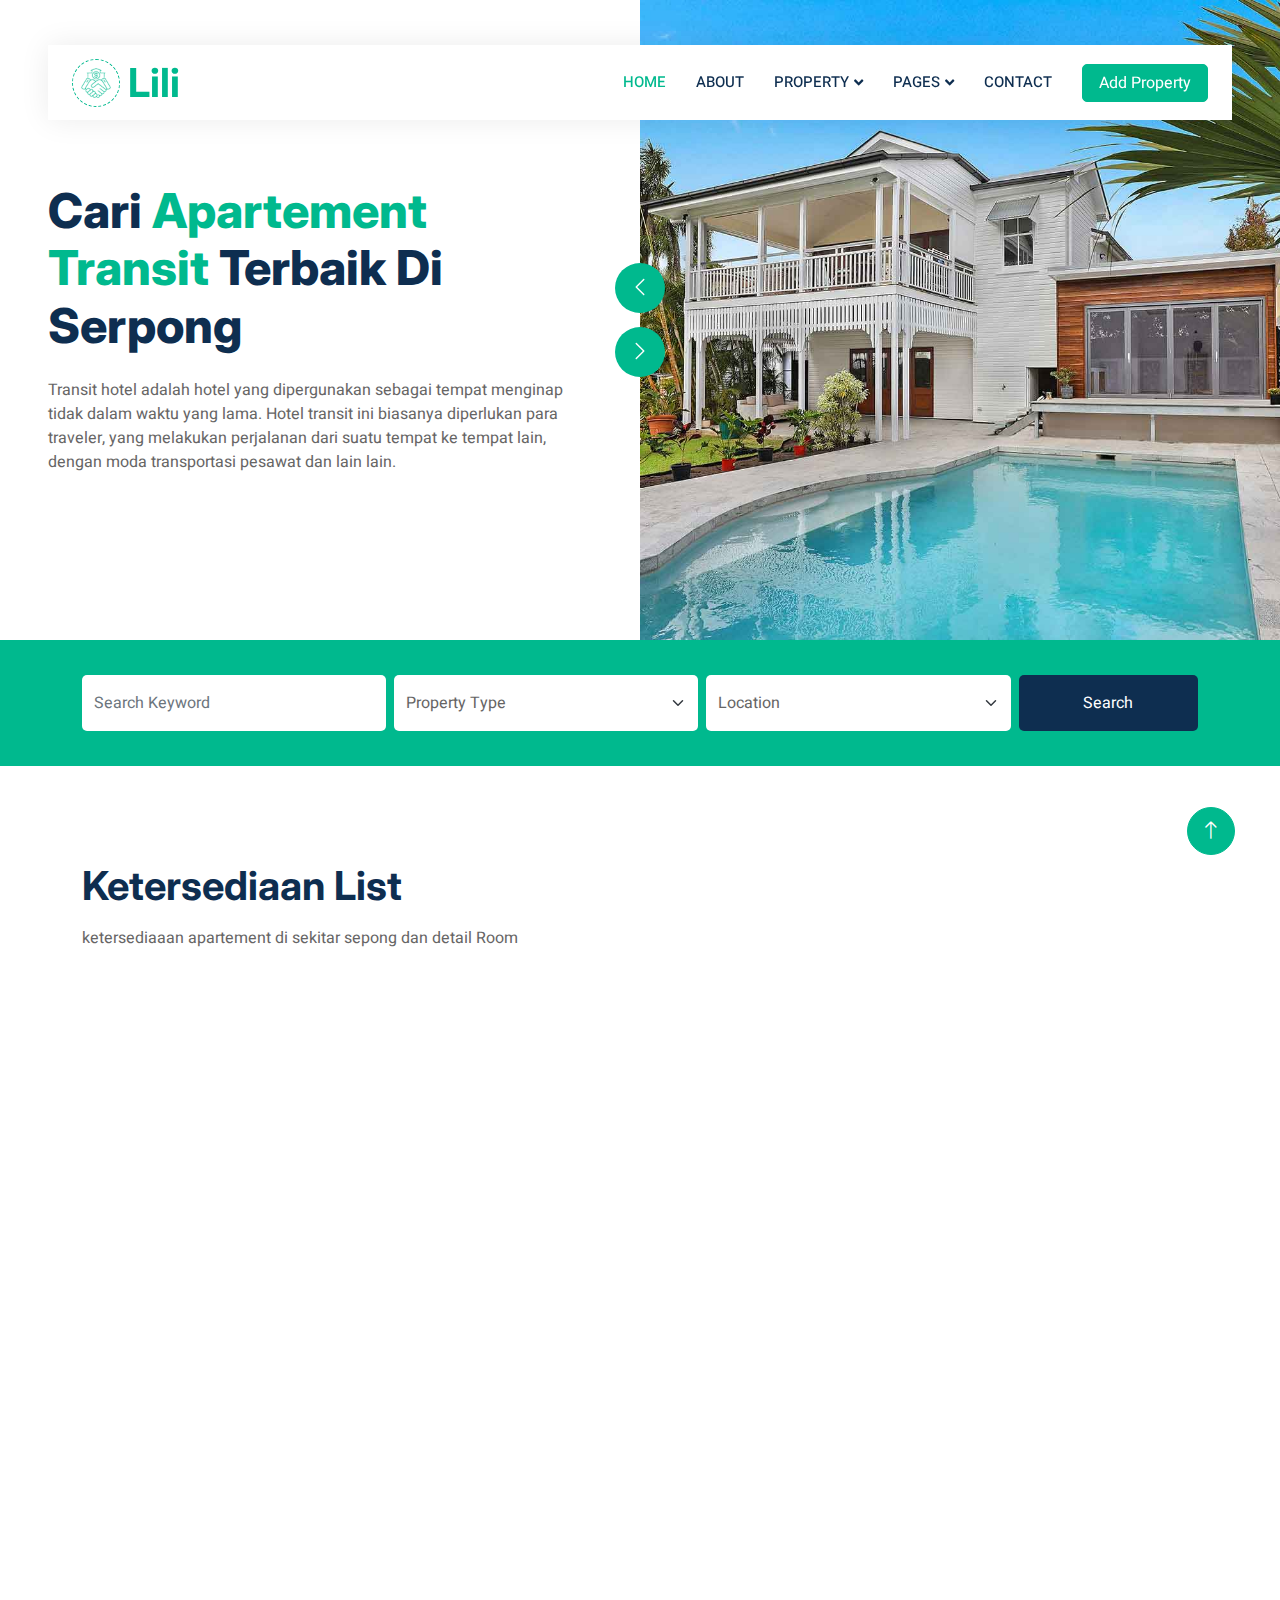
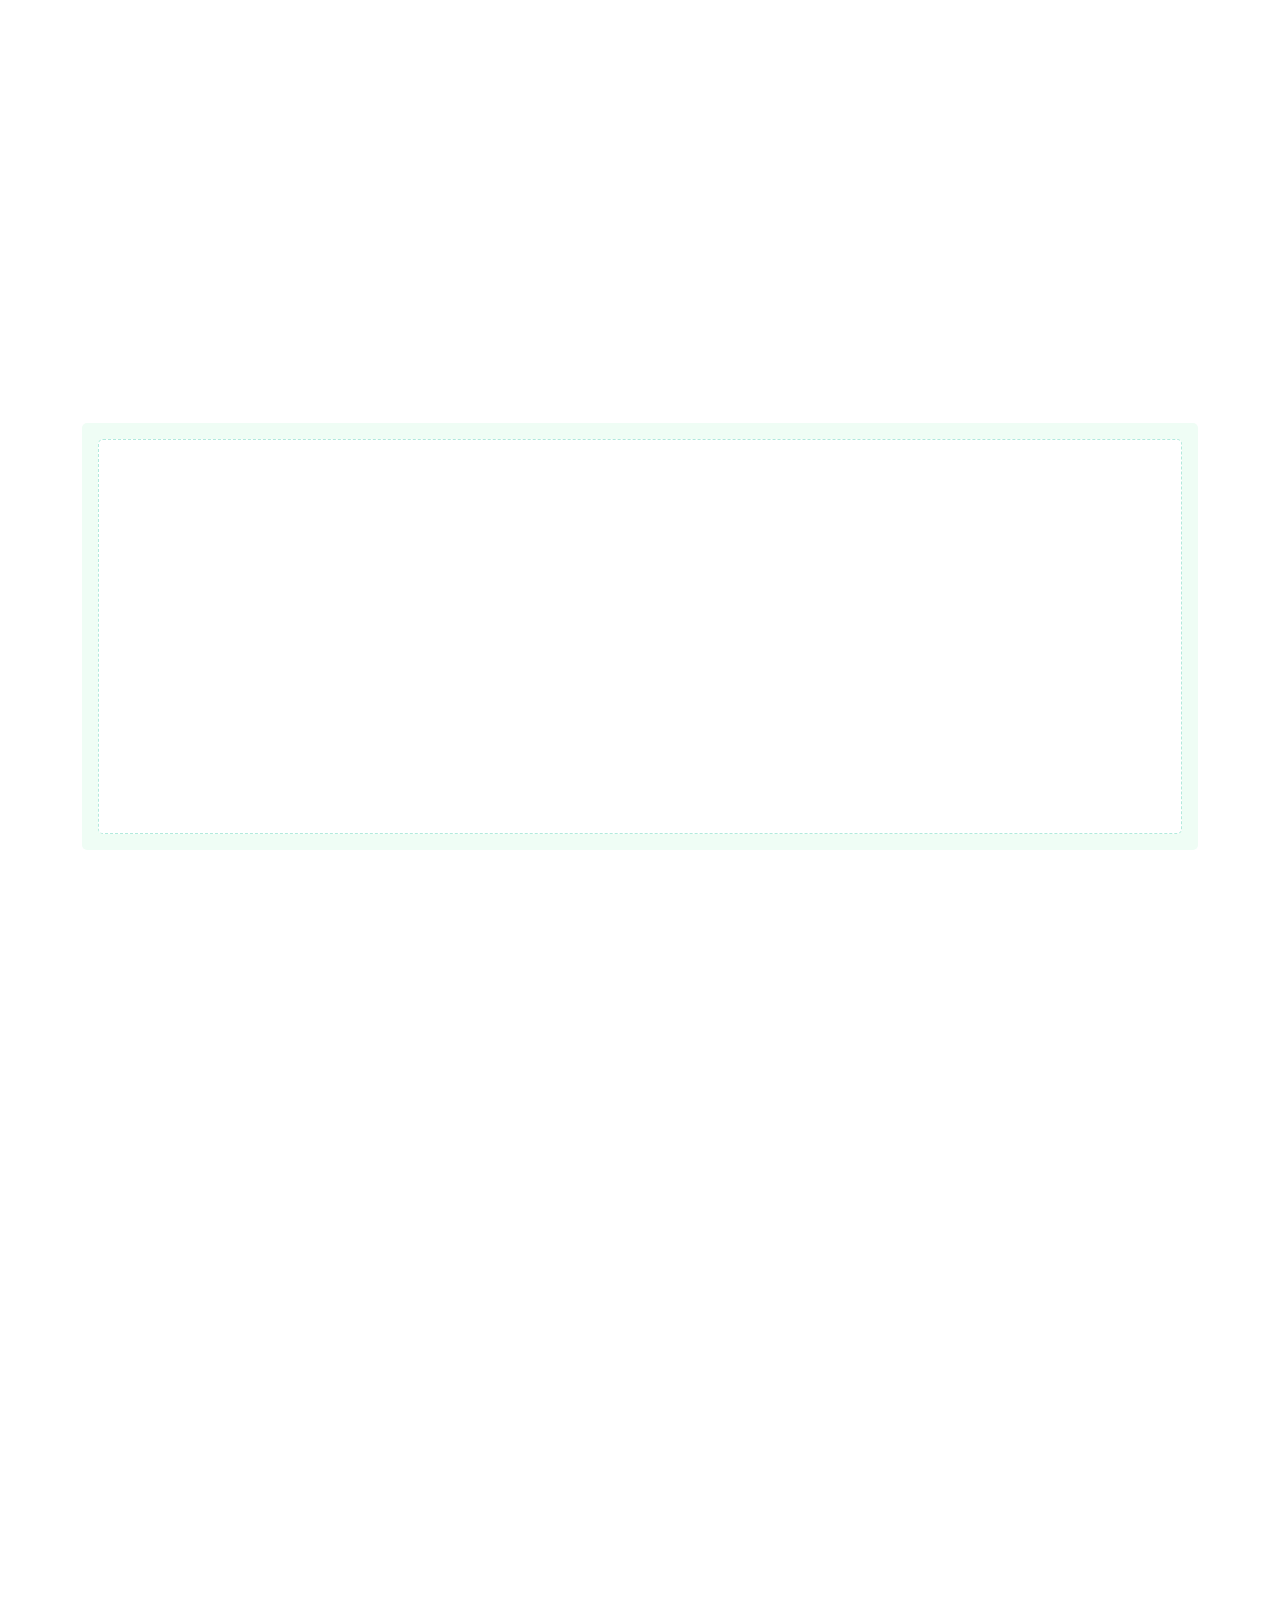
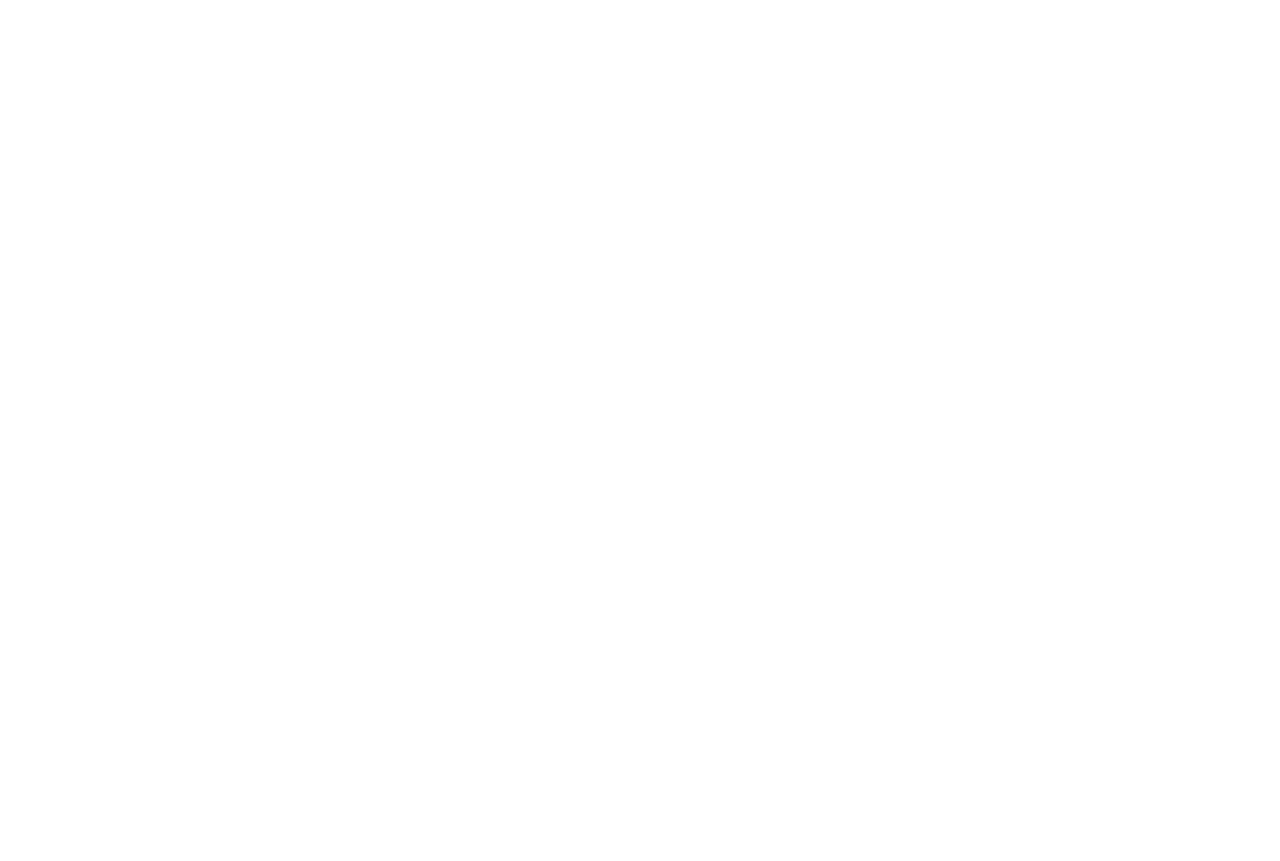
==== commit 9937932c: "sss" ====
--- a/index.html
+++ b/index.html
@@ -296,7 +296,7 @@
                             <div class="col-lg-4 col-md-6 wow fadeInUp" data-wow-delay="0.1s">
                                 <div class="property-item rounded overflow-hidden">
                                     <div class="position-relative overflow-hidden">
-                                        <a href=""><img class="img-fluid" src="img/property-1.jpg" alt=""></a>
+                                        <a href="detail.html"><img class="img-fluid" src="img/property-1.jpg" alt=""></a>
                                         <div class="bg-primary rounded text-white position-absolute start-0 top-0 m-4 py-1 px-3">For Sell</div>
                                         <div class="bg-white rounded-top text-primary position-absolute start-0 bottom-0 mx-4 pt-1 px-3">Appartment</div>
                                     </div>
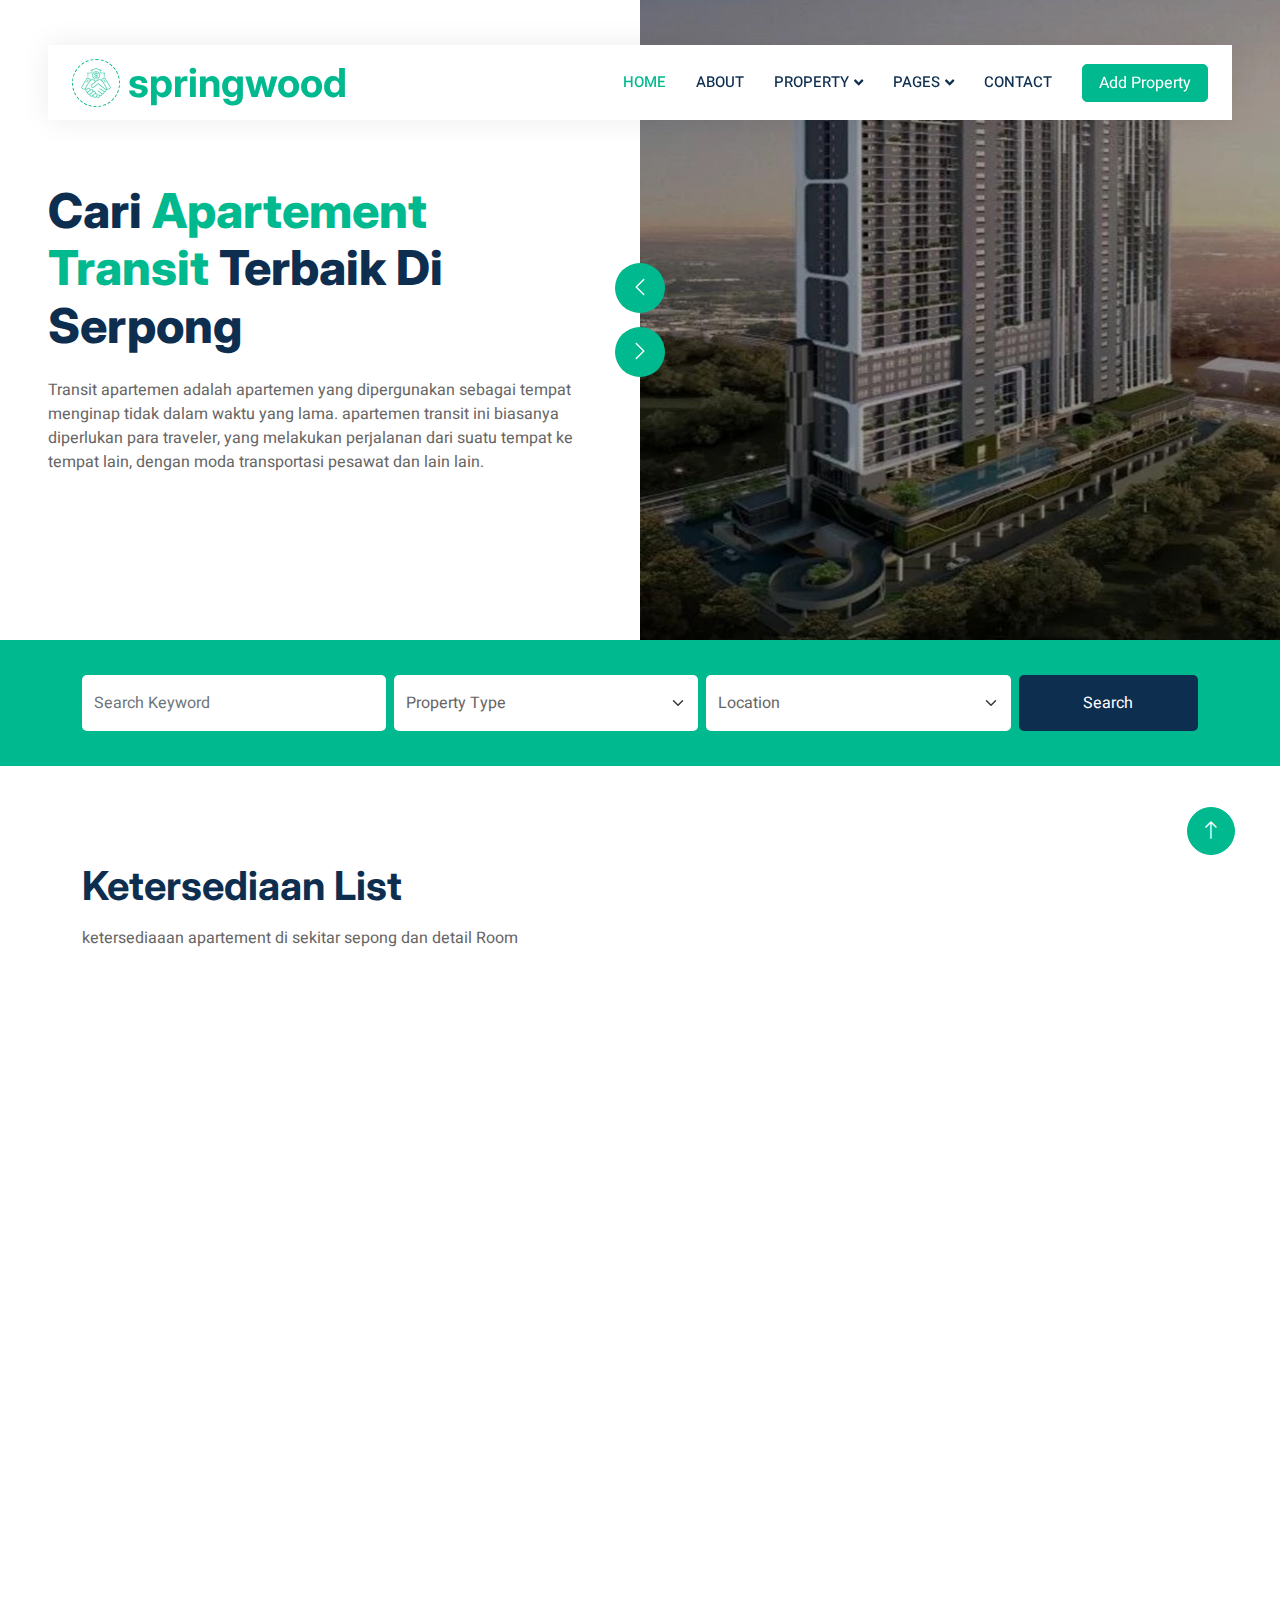
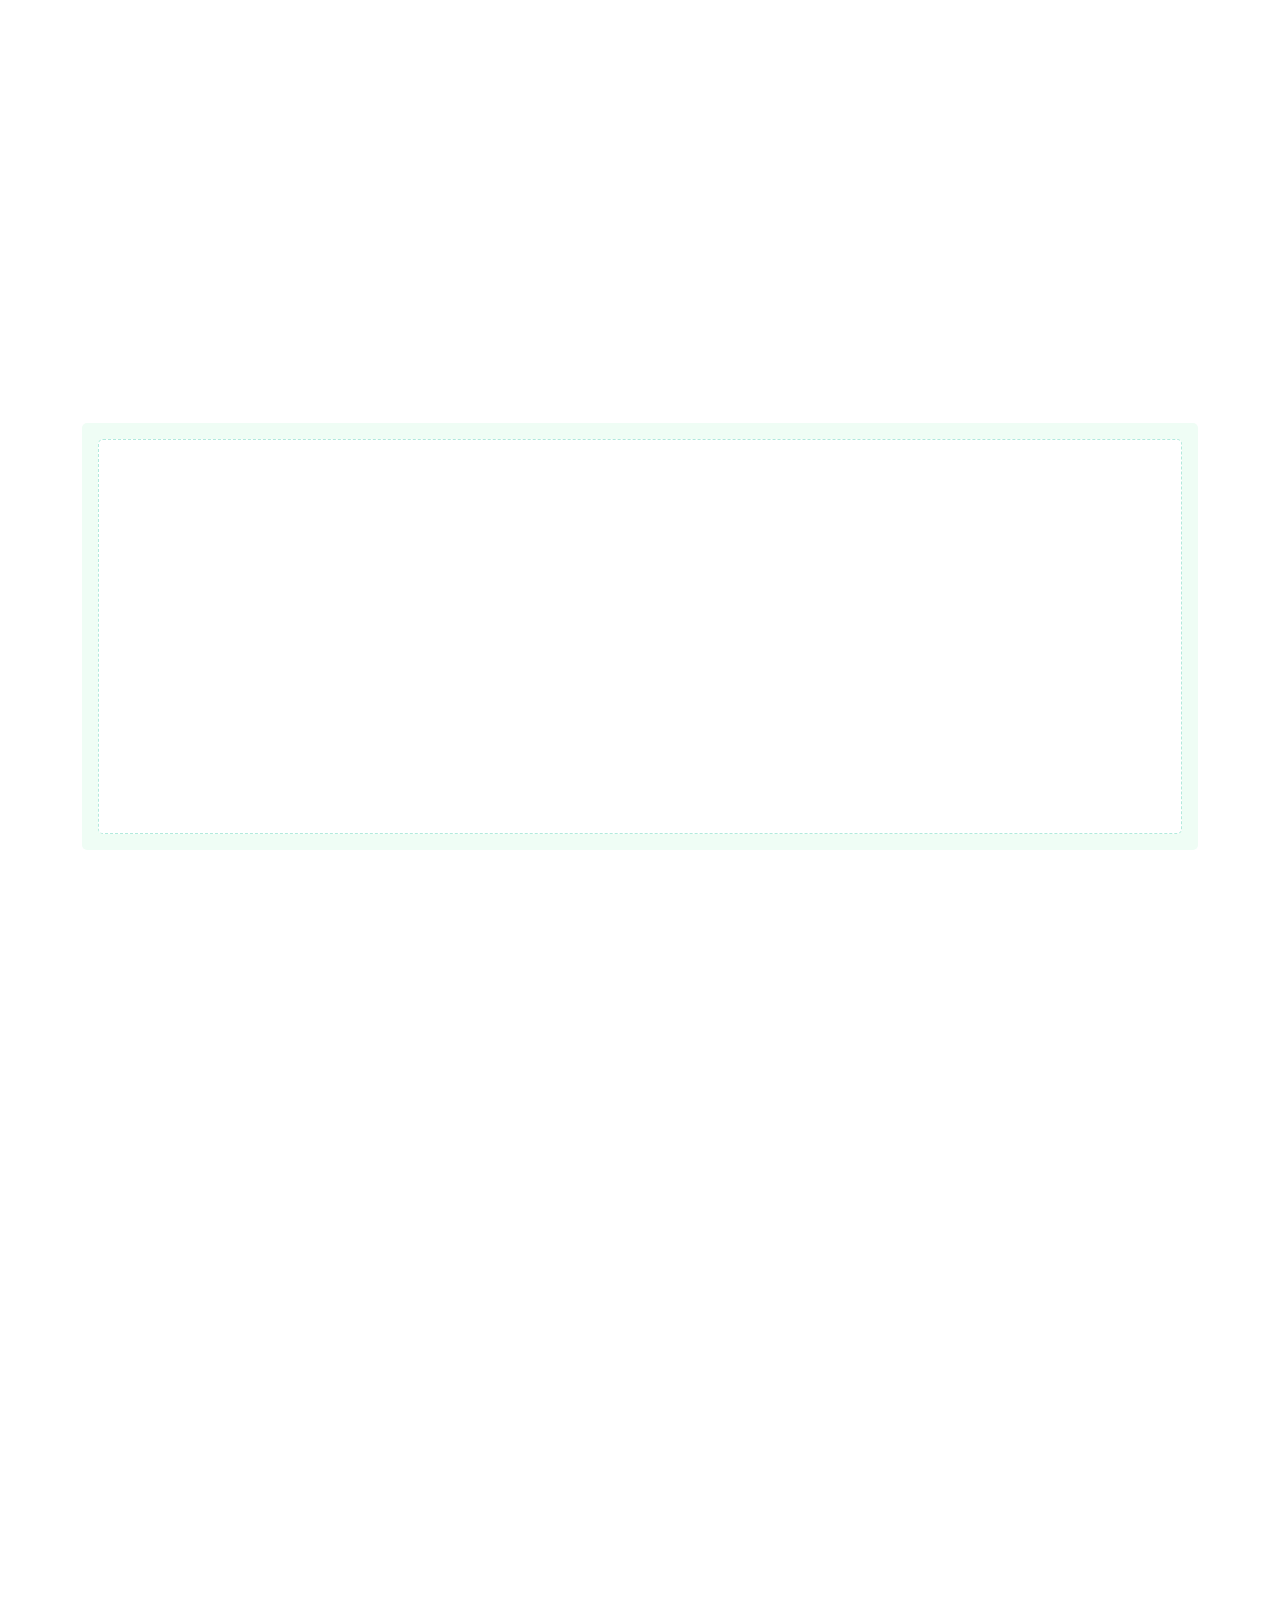
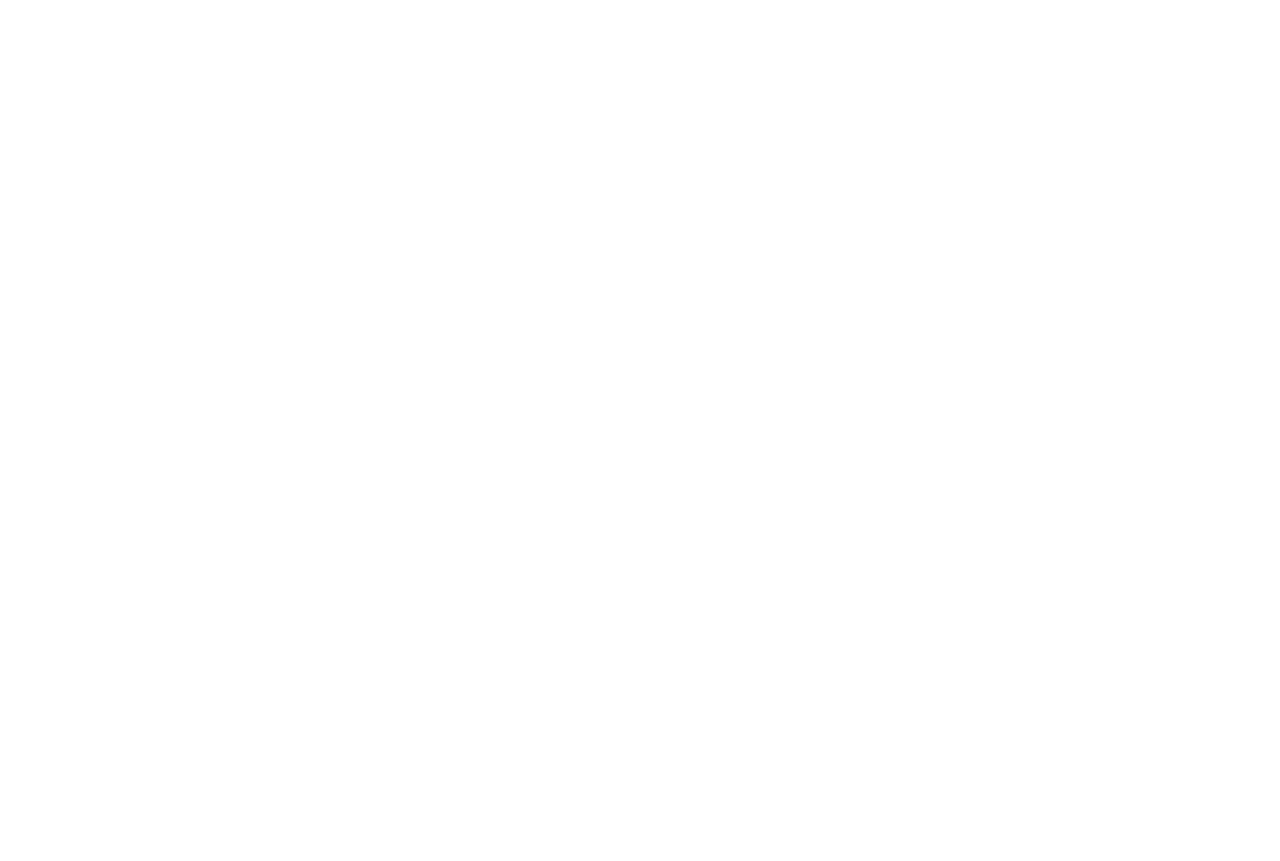
==== commit a92f481d: "sss" ====
--- a/index.html
+++ b/index.html
@@ -3,7 +3,7 @@
 
 <head>
     <meta charset="utf-8">
-    <title>Makaan - Real Estate HTML Template</title>
+    <title>SpringWood</title>
     <meta content="width=device-width, initial-scale=1.0" name="viewport">
     <meta content="" name="keywords">
     <meta content="" name="description">
@@ -49,7 +49,7 @@
                     <div class="icon p-2 me-2">
                         <img class="img-fluid" src="img/icon-deal.png" alt="Icon" style="width: 30px; height: 30px;">
                     </div>
-                    <h1 class="m-0 text-primary">Lili</h1>
+                    <h1 class="m-0 text-primary">springwood</h1>
                 </a>
                 <button type="button" class="navbar-toggler" data-bs-toggle="collapse" data-bs-target="#navbarCollapse">
                     <span class="navbar-toggler-icon"></span>
@@ -87,16 +87,16 @@
             <div class="row g-0 align-items-center flex-column-reverse flex-md-row">
                 <div class="col-md-6 p-5 mt-lg-5">
                     <h1 class="display-5 animated fadeIn mb-4">Cari <span class="text-primary">Apartement Transit</span> Terbaik Di Serpong</h1>
-                    <p class="animated fadeIn mb-4 pb-2">Transit hotel adalah hotel yang dipergunakan sebagai tempat menginap tidak dalam waktu yang lama. Hotel transit ini biasanya diperlukan para traveler, yang melakukan perjalanan dari suatu tempat ke tempat lain, dengan moda transportasi pesawat dan lain lain.</p>
+                    <p class="animated fadeIn mb-4 pb-2">Transit apartemen adalah apartemen yang dipergunakan sebagai tempat menginap tidak dalam waktu yang lama. apartemen transit ini biasanya diperlukan para traveler, yang melakukan perjalanan dari suatu tempat ke tempat lain, dengan moda transportasi pesawat dan lain lain.</p>
                     <!-- <a href="" class="btn btn-primary py-3 px-5 me-3 animated fadeIn">Get Started</a> -->
                 </div>
                 <div class="col-md-6 animated fadeIn">
                     <div class="owl-carousel header-carousel">
                         <div class="owl-carousel-item">
-                            <img class="img-fluid" src="img/carousel-1.jpg" alt="">
+                            <img class="img-fluid" src="img/slide-1.jpg" alt="">
                         </div>
                         <div class="owl-carousel-item">
-                            <img class="img-fluid" src="img/carousel-2.jpg" alt="">
+                            <img class="img-fluid" src="img/slide-2.jpg" alt="">
                         </div>
                     </div>
                 </div>
@@ -138,135 +138,7 @@
                 </div>
             </div>
         </div>
-        <!-- Search End -->
-
-
-        <!-- Category Start -->
-        <!-- <div class="container-xxl py-5">
-            <div class="container">
-                <div class="text-center mx-auto mb-5 wow fadeInUp" data-wow-delay="0.1s" style="max-width: 600px;">
-                    <h1 class="mb-3">Property Types</h1>
-                    <p>Eirmod sed ipsum dolor sit rebum labore magna erat. Tempor ut dolore lorem kasd vero ipsum sit eirmod sit. Ipsum diam justo sed rebum vero dolor duo.</p>
-                </div>
-                <div class="row g-4">
-                    <div class="col-lg-3 col-sm-6 wow fadeInUp" data-wow-delay="0.1s">
-                        <a class="cat-item d-block bg-light text-center rounded p-3" href="">
-                            <div class="rounded p-4">
-                                <div class="icon mb-3">
-                                    <img class="img-fluid" src="img/icon-apartment.png" alt="Icon">
-                                </div>
-                                <h6>Apartment</h6>
-                                <span>123 Properties</span>
-                            </div>
-                        </a>
-                    </div>
-                    <div class="col-lg-3 col-sm-6 wow fadeInUp" data-wow-delay="0.3s">
-                        <a class="cat-item d-block bg-light text-center rounded p-3" href="">
-                            <div class="rounded p-4">
-                                <div class="icon mb-3">
-                                    <img class="img-fluid" src="img/icon-villa.png" alt="Icon">
-                                </div>
-                                <h6>Villa</h6>
-                                <span>123 Properties</span>
-                            </div>
-                        </a>
-                    </div>
-                    <div class="col-lg-3 col-sm-6 wow fadeInUp" data-wow-delay="0.5s">
-                        <a class="cat-item d-block bg-light text-center rounded p-3" href="">
-                            <div class="rounded p-4">
-                                <div class="icon mb-3">
-                                    <img class="img-fluid" src="img/icon-house.png" alt="Icon">
-                                </div>
-                                <h6>Home</h6>
-                                <span>123 Properties</span>
-                            </div>
-                        </a>
-                    </div>
-                    <div class="col-lg-3 col-sm-6 wow fadeInUp" data-wow-delay="0.7s">
-                        <a class="cat-item d-block bg-light text-center rounded p-3" href="">
-                            <div class="rounded p-4">
-                                <div class="icon mb-3">
-                                    <img class="img-fluid" src="img/icon-housing.png" alt="Icon">
-                                </div>
-                                <h6>Office</h6>
-                                <span>123 Properties</span>
-                            </div>
-                        </a>
-                    </div>
-                    <div class="col-lg-3 col-sm-6 wow fadeInUp" data-wow-delay="0.1s">
-                        <a class="cat-item d-block bg-light text-center rounded p-3" href="">
-                            <div class="rounded p-4">
-                                <div class="icon mb-3">
-                                    <img class="img-fluid" src="img/icon-building.png" alt="Icon">
-                                </div>
-                                <h6>Building</h6>
-                                <span>123 Properties</span>
-                            </div>
-                        </a>
-                    </div>
-                    <div class="col-lg-3 col-sm-6 wow fadeInUp" data-wow-delay="0.3s">
-                        <a class="cat-item d-block bg-light text-center rounded p-3" href="">
-                            <div class="rounded p-4">
-                                <div class="icon mb-3">
-                                    <img class="img-fluid" src="img/icon-neighborhood.png" alt="Icon">
-                                </div>
-                                <h6>Townhouse</h6>
-                                <span>123 Properties</span>
-                            </div>
-                        </a>
-                    </div>
-                    <div class="col-lg-3 col-sm-6 wow fadeInUp" data-wow-delay="0.5s">
-                        <a class="cat-item d-block bg-light text-center rounded p-3" href="">
-                            <div class="rounded p-4">
-                                <div class="icon mb-3">
-                                    <img class="img-fluid" src="img/icon-condominium.png" alt="Icon">
-                                </div>
-                                <h6>Shop</h6>
-                                <span>123 Properties</span>
-                            </div>
-                        </a>
-                    </div>
-                    <div class="col-lg-3 col-sm-6 wow fadeInUp" data-wow-delay="0.7s">
-                        <a class="cat-item d-block bg-light text-center rounded p-3" href="">
-                            <div class="rounded p-4">
-                                <div class="icon mb-3">
-                                    <img class="img-fluid" src="img/icon-luxury.png" alt="Icon">
-                                </div>
-                                <h6>Garage</h6>
-                                <span>123 Properties</span>
-                            </div>
-                        </a>
-                    </div>
-                </div>
-            </div>
-        </div> -->
-        <!-- Category End -->
-
-
-        <!-- About Start -->
-        <!-- <div class="container-xxl py-5">
-            <div class="container">
-                <div class="row g-5 align-items-center">
-                    <div class="col-lg-6 wow fadeIn" data-wow-delay="0.1s">
-                        <div class="about-img position-relative overflow-hidden p-5 pe-0">
-                            <img class="img-fluid w-100" src="img/about.jpg">
-                        </div>
-                    </div>
-                    <div class="col-lg-6 wow fadeIn" data-wow-delay="0.5s">
-                        <h1 class="mb-4">#1 Place To Find The Perfect Property</h1>
-                        <p class="mb-4">Tempor erat elitr rebum at clita. Diam dolor diam ipsum sit. Aliqu diam amet diam et eos. Clita erat ipsum et lorem et sit, sed stet lorem sit clita duo justo magna dolore erat amet</p>
-                        <p><i class="fa fa-check text-primary me-3"></i>Tempor erat elitr rebum at clita</p>
-                        <p><i class="fa fa-check text-primary me-3"></i>Aliqu diam amet diam et eos</p>
-                        <p><i class="fa fa-check text-primary me-3"></i>Clita duo justo magna dolore erat amet</p>
-                        <a class="btn btn-primary py-3 px-5 mt-3" href="">Read More</a>
-                    </div>
-                </div>
-            </div>
-        </div> -->
-        <!-- About End -->
-
-
-        <!-- Property List Start -->
+
         <div class="container-xxl py-5">
             <div class="container">
                 <div class="row g-0 gx-5 align-items-end">
@@ -296,52 +168,14 @@
                             <div class="col-lg-4 col-md-6 wow fadeInUp" data-wow-delay="0.1s">
                                 <div class="property-item rounded overflow-hidden">
                                     <div class="position-relative overflow-hidden">
-                                        <a href="detail.html"><img class="img-fluid" src="img/property-1.jpg" alt=""></a>
-                                        <div class="bg-primary rounded text-white position-absolute start-0 top-0 m-4 py-1 px-3">For Sell</div>
-                                        <div class="bg-white rounded-top text-primary position-absolute start-0 bottom-0 mx-4 pt-1 px-3">Appartment</div>
-                                    </div>
-                                    <div class="p-4 pb-0">
-                                        <h5 class="text-primary mb-3">$12,345</h5>
-                                        <a class="d-block h5 mb-2" href="">Golden Urban House For Sell</a>
-                                        <p><i class="fa fa-map-marker-alt text-primary me-2"></i>123 Street, New York, USA</p>
-                                    </div>
-                                    <div class="d-flex border-top">
-                                        <small class="flex-fill text-center border-end py-2"><i class="fa fa-ruler-combined text-primary me-2"></i>1000 Sqft</small>
-                                        <small class="flex-fill text-center border-end py-2"><i class="fa fa-bed text-primary me-2"></i>3 Bed</small>
-                                        <small class="flex-fill text-center py-2"><i class="fa fa-bath text-primary me-2"></i>2 Bath</small>
-                                    </div>
-                                </div>
-                            </div>
-                            <div class="col-lg-4 col-md-6 wow fadeInUp" data-wow-delay="0.3s">
-                                <div class="property-item rounded overflow-hidden">
-                                    <div class="position-relative overflow-hidden">
-                                        <a href=""><img class="img-fluid" src="img/property-2.jpg" alt=""></a>
-                                        <div class="bg-primary rounded text-white position-absolute start-0 top-0 m-4 py-1 px-3">For Rent</div>
-                                        <div class="bg-white rounded-top text-primary position-absolute start-0 bottom-0 mx-4 pt-1 px-3">Villa</div>
-                                    </div>
-                                    <div class="p-4 pb-0">
-                                        <h5 class="text-primary mb-3">$12,345</h5>
-                                        <a class="d-block h5 mb-2" href="">Golden Urban House For Sell</a>
-                                        <p><i class="fa fa-map-marker-alt text-primary me-2"></i>123 Street, New York, USA</p>
-                                    </div>
-                                    <div class="d-flex border-top">
-                                        <small class="flex-fill text-center border-end py-2"><i class="fa fa-ruler-combined text-primary me-2"></i>1000 Sqft</small>
-                                        <small class="flex-fill text-center border-end py-2"><i class="fa fa-bed text-primary me-2"></i>3 Bed</small>
-                                        <small class="flex-fill text-center py-2"><i class="fa fa-bath text-primary me-2"></i>2 Bath</small>
-                                    </div>
-                                </div>
-                            </div>
-                            <div class="col-lg-4 col-md-6 wow fadeInUp" data-wow-delay="0.5s">
-                                <div class="property-item rounded overflow-hidden">
-                                    <div class="position-relative overflow-hidden">
-                                        <a href=""><img class="img-fluid" src="img/property-3.jpg" alt=""></a>
-                                        <div class="bg-primary rounded text-white position-absolute start-0 top-0 m-4 py-1 px-3">For Sell</div>
-                                        <div class="bg-white rounded-top text-primary position-absolute start-0 bottom-0 mx-4 pt-1 px-3">Office</div>
-                                    </div>
-                                    <div class="p-4 pb-0">
-                                        <h5 class="text-primary mb-3">$12,345</h5>
-                                        <a class="d-block h5 mb-2" href="">Golden Urban House For Sell</a>
-                                        <p><i class="fa fa-map-marker-alt text-primary me-2"></i>123 Street, New York, USA</p>
+                                        <a href="detail.html"><img class="img-fluid" src="img/property-1.jpg?1" alt=""></a>
+                                        <div class="bg-primary rounded text-white position-absolute start-0 top-0 m-4 py-1 px-3">For Sell</div>
+                                        <div class="bg-white rounded-top text-primary position-absolute start-0 bottom-0 mx-4 pt-1 px-3">apartemen</div>
+                                    </div>
+                                    <div class="p-4 pb-0">
+                                        <h5 class="text-primary mb-3">150.000</h5>
+                                        <a class="d-block h5 mb-2" href="">STUDIO A no 10</a>
+                                        <p><i class="fa fa-map-marker-alt text-primary me-2"></i>3 floor parking area (500 lot)</p>
                                     </div>
                                     <div class="d-flex border-top">
                                         <small class="flex-fill text-center border-end py-2"><i class="fa fa-ruler-combined text-primary me-2"></i>1000 Sqft</small>
@@ -353,52 +187,91 @@
                             <div class="col-lg-4 col-md-6 wow fadeInUp" data-wow-delay="0.1s">
                                 <div class="property-item rounded overflow-hidden">
                                     <div class="position-relative overflow-hidden">
-                                        <a href=""><img class="img-fluid" src="img/property-4.jpg" alt=""></a>
-                                        <div class="bg-primary rounded text-white position-absolute start-0 top-0 m-4 py-1 px-3">For Rent</div>
-                                        <div class="bg-white rounded-top text-primary position-absolute start-0 bottom-0 mx-4 pt-1 px-3">Building</div>
-                                    </div>
-                                    <div class="p-4 pb-0">
-                                        <h5 class="text-primary mb-3">$12,345</h5>
-                                        <a class="d-block h5 mb-2" href="">Golden Urban House For Sell</a>
-                                        <p><i class="fa fa-map-marker-alt text-primary me-2"></i>123 Street, New York, USA</p>
-                                    </div>
-                                    <div class="d-flex border-top">
-                                        <small class="flex-fill text-center border-end py-2"><i class="fa fa-ruler-combined text-primary me-2"></i>1000 Sqft</small>
-                                        <small class="flex-fill text-center border-end py-2"><i class="fa fa-bed text-primary me-2"></i>3 Bed</small>
-                                        <small class="flex-fill text-center py-2"><i class="fa fa-bath text-primary me-2"></i>2 Bath</small>
-                                    </div>
-                                </div>
-                            </div>
-                            <div class="col-lg-4 col-md-6 wow fadeInUp" data-wow-delay="0.3s">
-                                <div class="property-item rounded overflow-hidden">
-                                    <div class="position-relative overflow-hidden">
-                                        <a href=""><img class="img-fluid" src="img/property-5.jpg" alt=""></a>
-                                        <div class="bg-primary rounded text-white position-absolute start-0 top-0 m-4 py-1 px-3">For Sell</div>
-                                        <div class="bg-white rounded-top text-primary position-absolute start-0 bottom-0 mx-4 pt-1 px-3">Home</div>
-                                    </div>
-                                    <div class="p-4 pb-0">
-                                        <h5 class="text-primary mb-3">$12,345</h5>
-                                        <a class="d-block h5 mb-2" href="">Golden Urban House For Sell</a>
-                                        <p><i class="fa fa-map-marker-alt text-primary me-2"></i>123 Street, New York, USA</p>
-                                    </div>
-                                    <div class="d-flex border-top">
-                                        <small class="flex-fill text-center border-end py-2"><i class="fa fa-ruler-combined text-primary me-2"></i>1000 Sqft</small>
-                                        <small class="flex-fill text-center border-end py-2"><i class="fa fa-bed text-primary me-2"></i>3 Bed</small>
-                                        <small class="flex-fill text-center py-2"><i class="fa fa-bath text-primary me-2"></i>2 Bath</small>
-                                    </div>
-                                </div>
-                            </div>
-                            <div class="col-lg-4 col-md-6 wow fadeInUp" data-wow-delay="0.5s">
-                                <div class="property-item rounded overflow-hidden">
-                                    <div class="position-relative overflow-hidden">
-                                        <a href=""><img class="img-fluid" src="img/property-6.jpg" alt=""></a>
-                                        <div class="bg-primary rounded text-white position-absolute start-0 top-0 m-4 py-1 px-3">For Rent</div>
-                                        <div class="bg-white rounded-top text-primary position-absolute start-0 bottom-0 mx-4 pt-1 px-3">Shop</div>
-                                    </div>
-                                    <div class="p-4 pb-0">
-                                        <h5 class="text-primary mb-3">$12,345</h5>
-                                        <a class="d-block h5 mb-2" href="">Golden Urban House For Sell</a>
-                                        <p><i class="fa fa-map-marker-alt text-primary me-2"></i>123 Street, New York, USA</p>
+                                        <a href="detail.html"><img class="img-fluid" src="img/property-2.jpg?1" alt=""></a>
+                                        <div class="bg-primary rounded text-white position-absolute start-0 top-0 m-4 py-1 px-3">For Sell</div>
+                                        <div class="bg-white rounded-top text-primary position-absolute start-0 bottom-0 mx-4 pt-1 px-3">apartemen</div>
+                                    </div>
+                                    <div class="p-4 pb-0">
+                                        <h5 class="text-primary mb-3">150.000</h5>
+                                        <a class="d-block h5 mb-2" href="">STUDIO A no 10</a>
+                                        <p><i class="fa fa-map-marker-alt text-primary me-2"></i>3 floor parking area (500 lot)</p>
+                                    </div>
+                                    <div class="d-flex border-top">
+                                        <small class="flex-fill text-center border-end py-2"><i class="fa fa-ruler-combined text-primary me-2"></i>1000 Sqft</small>
+                                        <small class="flex-fill text-center border-end py-2"><i class="fa fa-bed text-primary me-2"></i>3 Bed</small>
+                                        <small class="flex-fill text-center py-2"><i class="fa fa-bath text-primary me-2"></i>2 Bath</small>
+                                    </div>
+                                </div>
+                            </div>
+                            <div class="col-lg-4 col-md-6 wow fadeInUp" data-wow-delay="0.1s">
+                                <div class="property-item rounded overflow-hidden">
+                                    <div class="position-relative overflow-hidden">
+                                        <a href="detail.html"><img class="img-fluid" src="img/2.jpg?1" alt=""></a>
+                                        <div class="bg-primary rounded text-white position-absolute start-0 top-0 m-4 py-1 px-3">For Sell</div>
+                                        <div class="bg-white rounded-top text-primary position-absolute start-0 bottom-0 mx-4 pt-1 px-3">apartemen</div>
+                                    </div>
+                                    <div class="p-4 pb-0">
+                                        <h5 class="text-primary mb-3">150.000</h5>
+                                        <a class="d-block h5 mb-2" href="">STUDIO A no 20</a>
+                                        <p><i class="fa fa-map-marker-alt text-primary me-2"></i>3 floor parking area (500 lot)</p>
+                                    </div>
+                                    <div class="d-flex border-top">
+                                        <small class="flex-fill text-center border-end py-2"><i class="fa fa-ruler-combined text-primary me-2"></i>1000 Sqft</small>
+                                        <small class="flex-fill text-center border-end py-2"><i class="fa fa-bed text-primary me-2"></i>3 Bed</small>
+                                        <small class="flex-fill text-center py-2"><i class="fa fa-bath text-primary me-2"></i>2 Bath</small>
+                                    </div>
+                                </div>
+                            </div>
+                            <div class="col-lg-4 col-md-6 wow fadeInUp" data-wow-delay="0.1s">
+                                <div class="property-item rounded overflow-hidden">
+                                    <div class="position-relative overflow-hidden">
+                                        <a href="detail.html"><img class="img-fluid" src="img/3.jpg?1" alt=""></a>
+                                        <div class="bg-primary rounded text-white position-absolute start-0 top-0 m-4 py-1 px-3">For Sell</div>
+                                        <div class="bg-white rounded-top text-primary position-absolute start-0 bottom-0 mx-4 pt-1 px-3">apartemen</div>
+                                    </div>
+                                    <div class="p-4 pb-0">
+                                        <h5 class="text-primary mb-3">250.000</h5>
+                                        <a class="d-block h5 mb-2" href="">STUDIO A no 12</a>
+                                        <p><i class="fa fa-map-marker-alt text-primary me-2"></i>3 floor parking area (500 lot)</p>
+                                    </div>
+                                    <div class="d-flex border-top">
+                                        <small class="flex-fill text-center border-end py-2"><i class="fa fa-ruler-combined text-primary me-2"></i>1000 Sqft</small>
+                                        <small class="flex-fill text-center border-end py-2"><i class="fa fa-bed text-primary me-2"></i>3 Bed</small>
+                                        <small class="flex-fill text-center py-2"><i class="fa fa-bath text-primary me-2"></i>2 Bath</small>
+                                    </div>
+                                </div>
+                            </div>
+                            <div class="col-lg-4 col-md-6 wow fadeInUp" data-wow-delay="0.1s">
+                                <div class="property-item rounded overflow-hidden">
+                                    <div class="position-relative overflow-hidden">
+                                        <a href="detail.html"><img class="img-fluid" src="img/4.jpg?1" alt=""></a>
+                                        <div class="bg-primary rounded text-white position-absolute start-0 top-0 m-4 py-1 px-3">For Sell</div>
+                                        <div class="bg-white rounded-top text-primary position-absolute start-0 bottom-0 mx-4 pt-1 px-3">apartemen</div>
+                                    </div>
+                                    <div class="p-4 pb-0">
+                                        <h5 class="text-primary mb-3">200.000</h5>
+                                        <a class="d-block h5 mb-2" href="">STUDIO A no 27</a>
+                                        <p><i class="fa fa-map-marker-alt text-primary me-2"></i>3 floor parking area (500 lot)</p>
+                                    </div>
+                                    <div class="d-flex border-top">
+                                        <small class="flex-fill text-center border-end py-2"><i class="fa fa-ruler-combined text-primary me-2"></i>1000 Sqft</small>
+                                        <small class="flex-fill text-center border-end py-2"><i class="fa fa-bed text-primary me-2"></i>3 Bed</small>
+                                        <small class="flex-fill text-center py-2"><i class="fa fa-bath text-primary me-2"></i>2 Bath</small>
+                                    </div>
+                                </div>
+                            </div>
+                            
+                            <div class="col-lg-4 col-md-6 wow fadeInUp" data-wow-delay="0.1s">
+                                <div class="property-item rounded overflow-hidden">
+                                    <div class="position-relative overflow-hidden">
+                                        <a href="detail.html"><img class="img-fluid" src="img/property-1.jpg?1" alt=""></a>
+                                        <div class="bg-primary rounded text-white position-absolute start-0 top-0 m-4 py-1 px-3">For Sell</div>
+                                        <div class="bg-white rounded-top text-primary position-absolute start-0 bottom-0 mx-4 pt-1 px-3">apartemen</div>
+                                    </div>
+                                    <div class="p-4 pb-0">
+                                        <h5 class="text-primary mb-3">200.000</h5>
+                                        <a class="d-block h5 mb-2" href="">STUDIO A no 27</a>
+                                        <p><i class="fa fa-map-marker-alt text-primary me-2"></i>3 floor parking area (500 lot)</p>
                                     </div>
                                     <div class="d-flex border-top">
                                         <small class="flex-fill text-center border-end py-2"><i class="fa fa-ruler-combined text-primary me-2"></i>1000 Sqft</small>
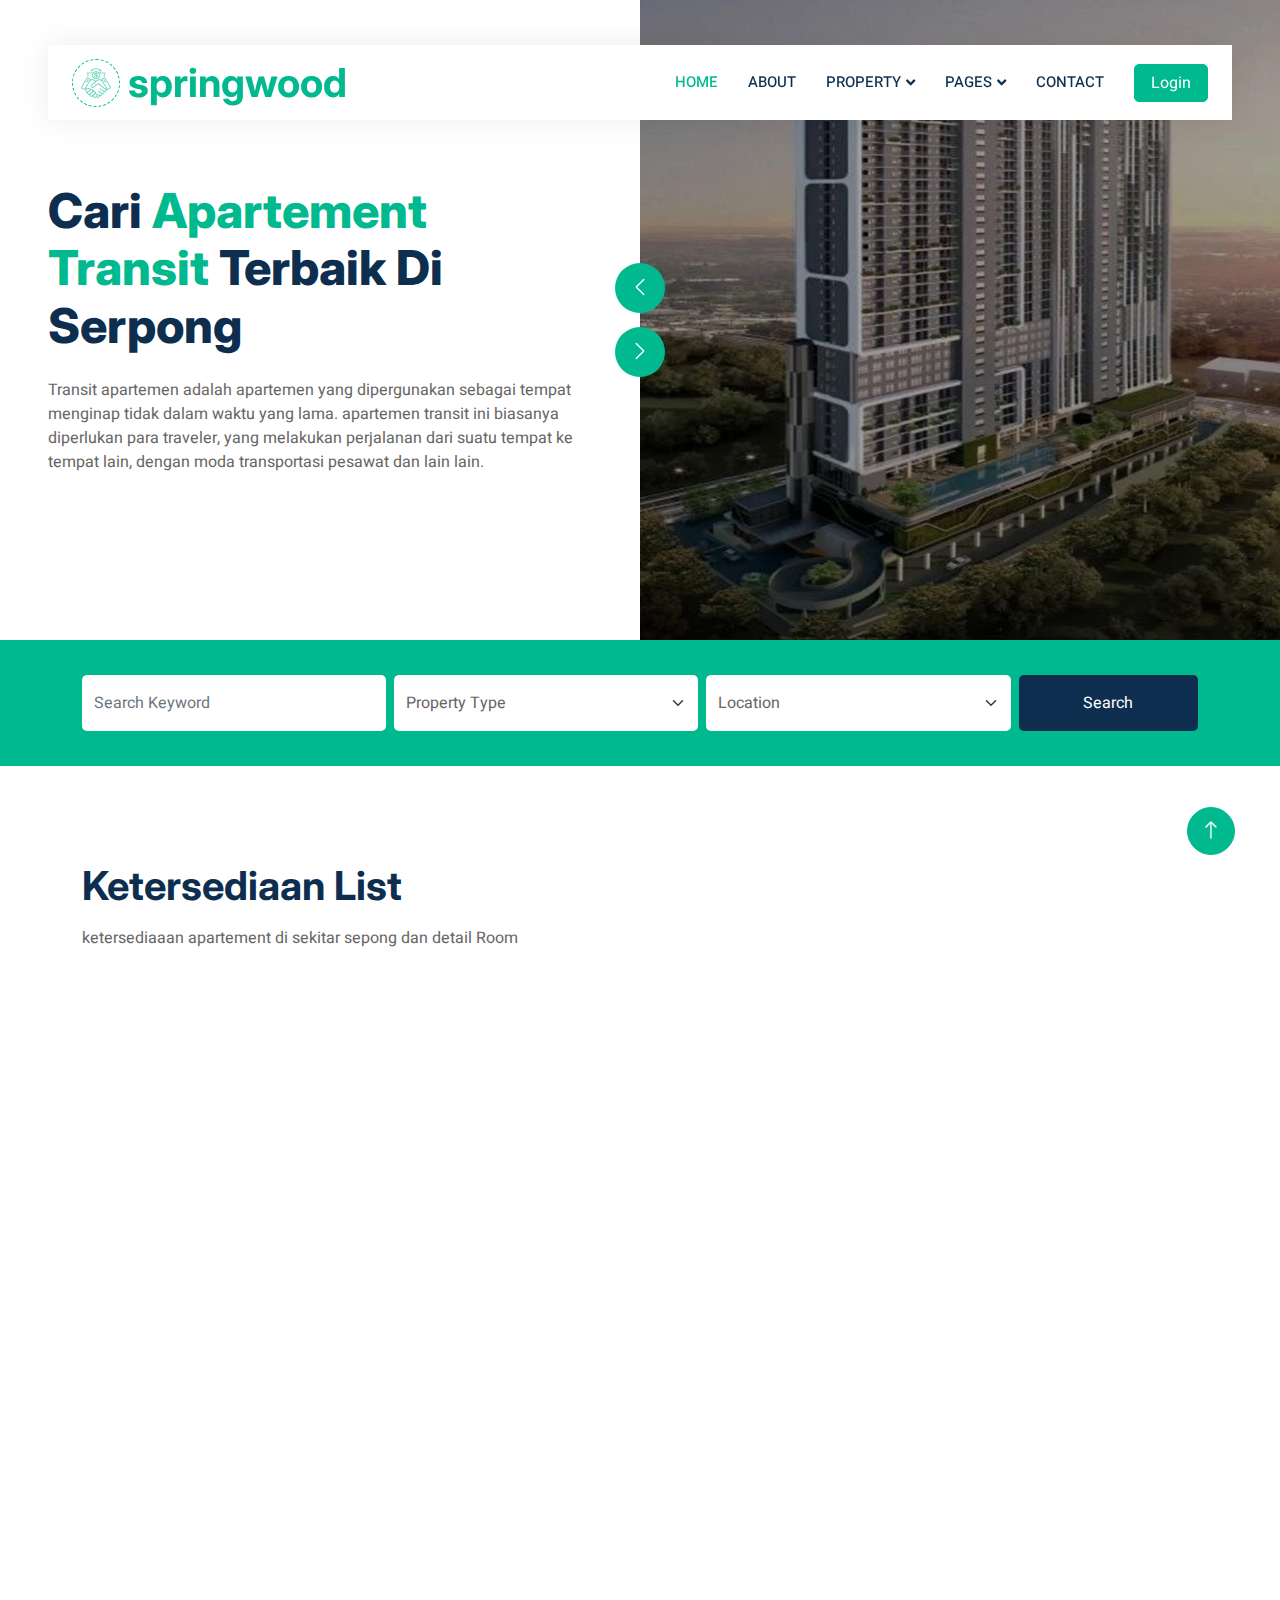
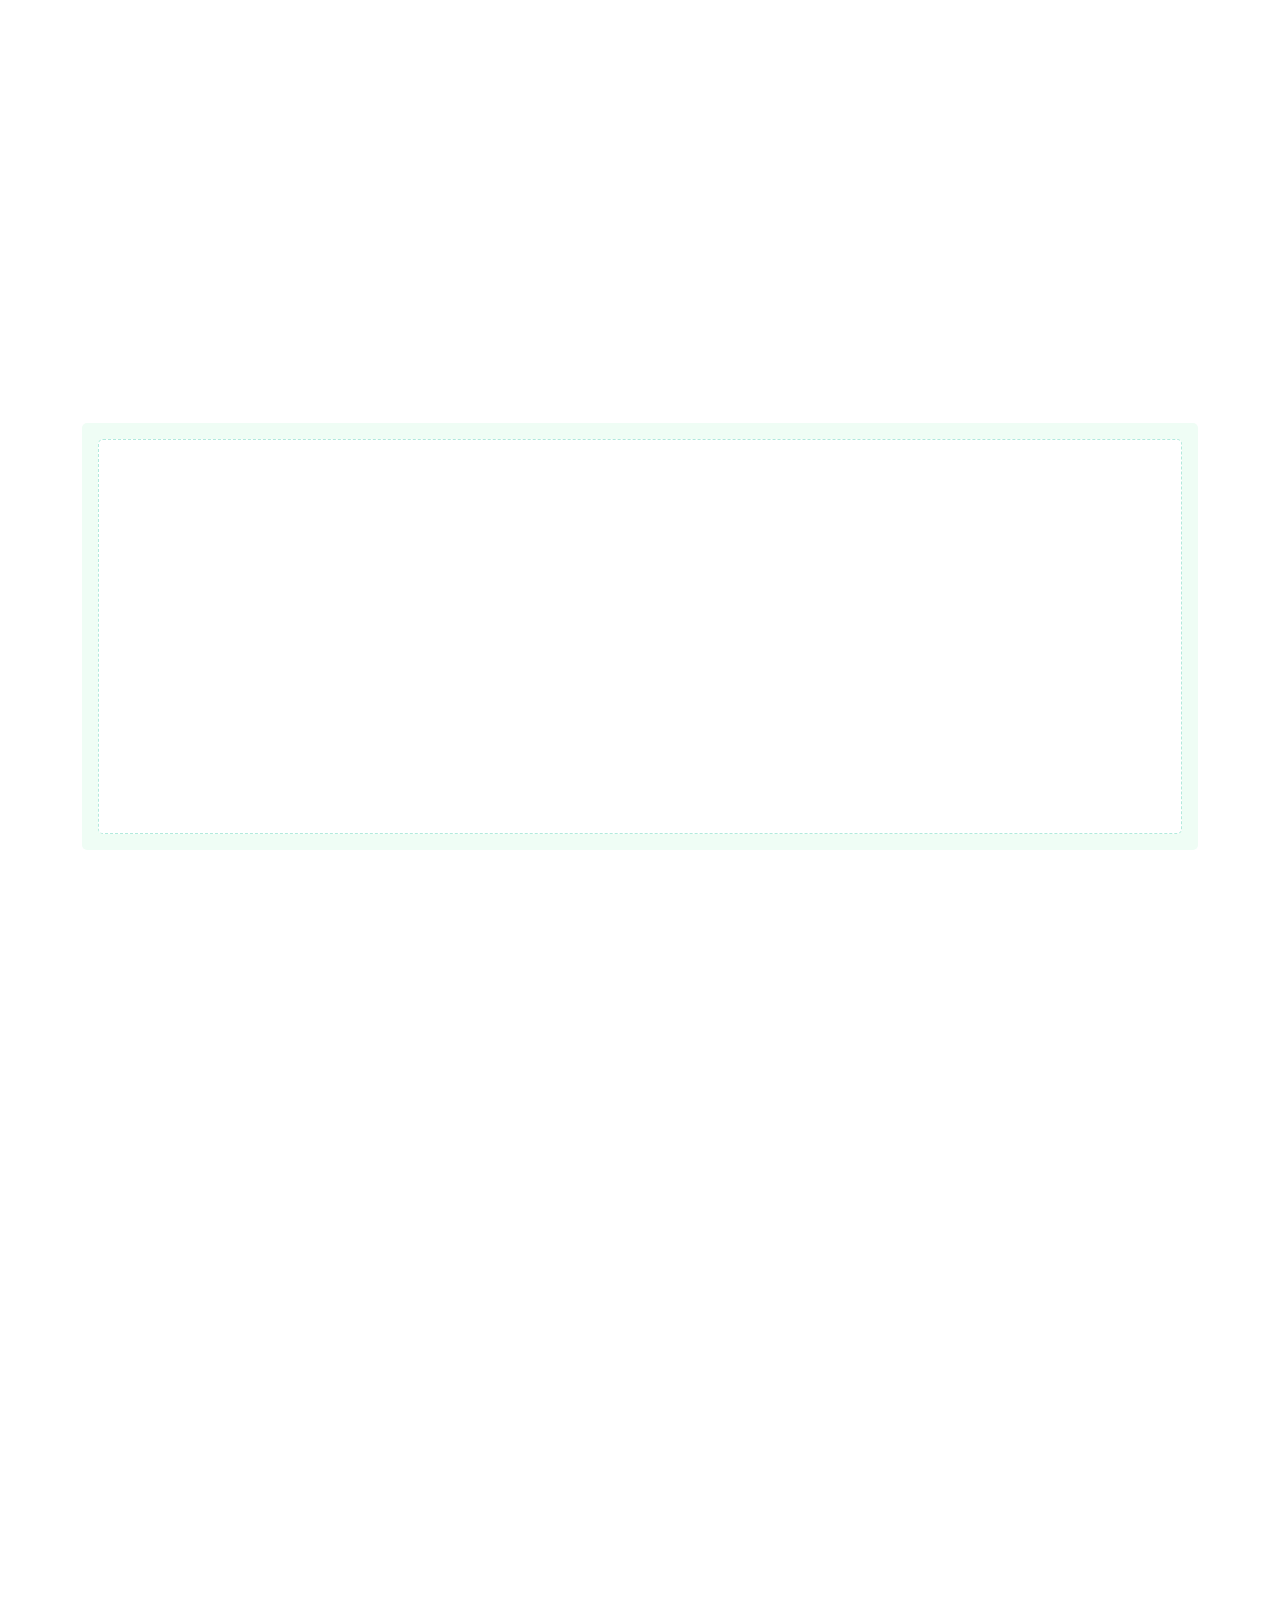
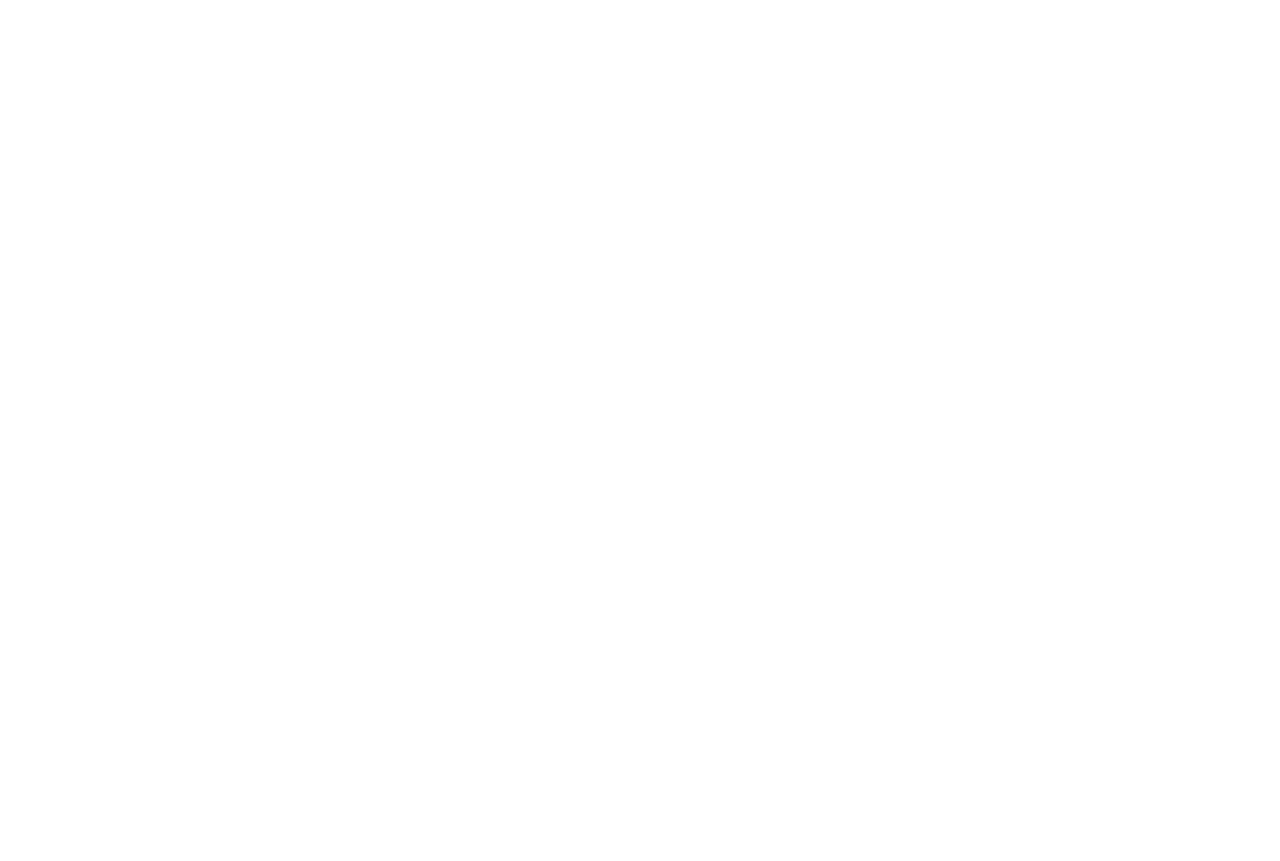
==== commit 874d8ed1: "sss" ====
--- a/index.html
+++ b/index.html
@@ -75,7 +75,7 @@
                         </div>
                         <a href="contact.html" class="nav-item nav-link">Contact</a>
                     </div>
-                    <a href="" class="btn btn-primary px-3 d-none d-lg-flex">Add Property</a>
+                    <a href="" class="btn btn-primary px-3 d-none d-lg-flex">Login</a>
                 </div>
             </nav>
         </div>
